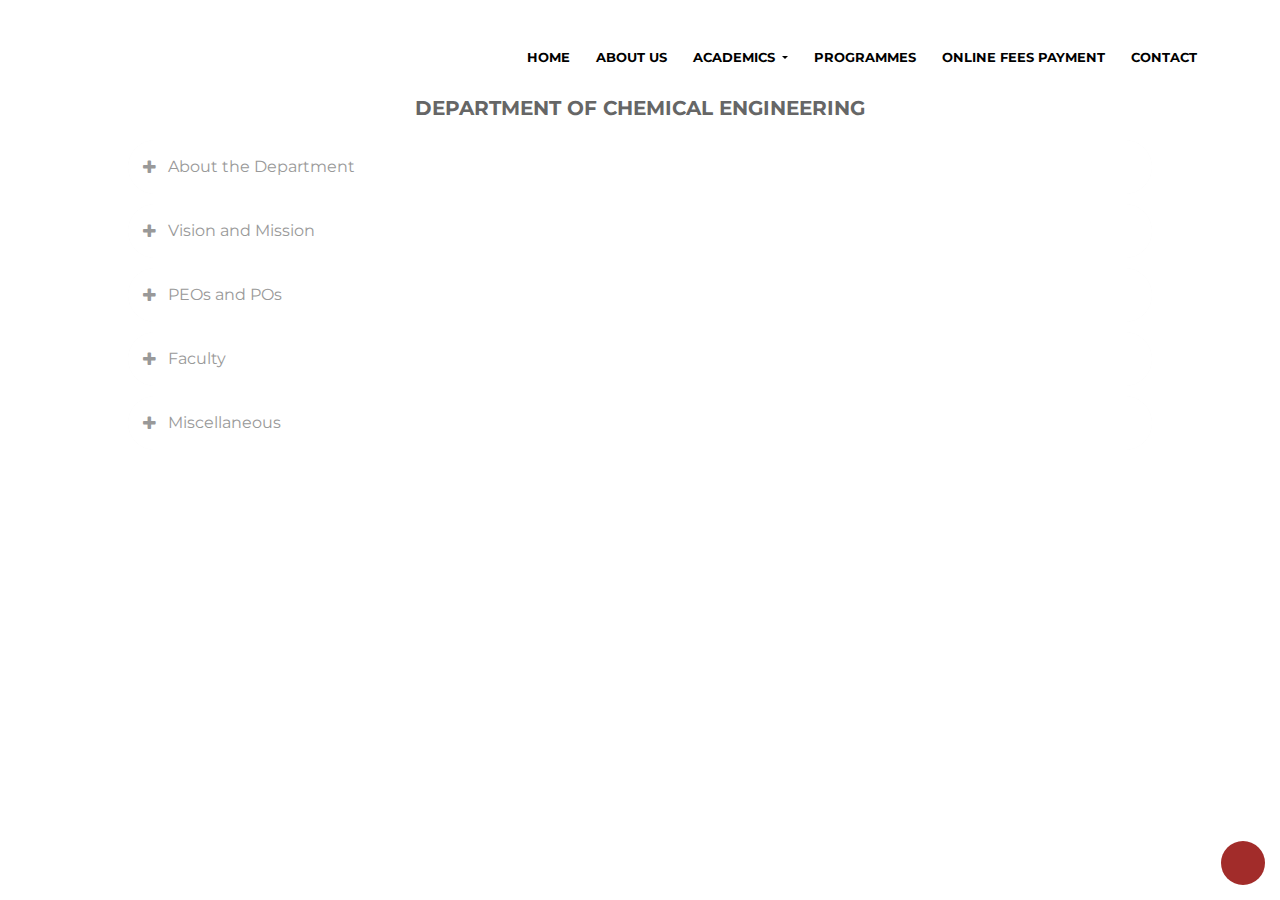
==== chemical-engineering.html @ a0bb309b "update chemical" ====
<!DOCTYPE html>
<html lang="en">

<head>
    <meta charset="utf-8">
    <title>Shri Dharmasthala Manjunatheshwara College of Engineering and Technology</title>
    <meta content="width=device-width, initial-scale=1.0" name="viewport">
    <meta content="" name="keywords">
    <meta content="" name="description">

    <!-- Favicons -->
    <link href="img/favicon.png" rel="icon">
    <link href="img/apple-touch-icon.png" rel="apple-touch-icon">

    <!-- Google Fonts -->
    <link href="https://fonts.googleapis.com/css?family=Open+Sans:300,300i,400,400i,700,700i|Montserrat:300,400,500,700" rel="stylesheet">

    <!-- Bootstrap CSS File -->
    <link href="lib/bootstrap/css/bootstrap.min.css" rel="stylesheet">

    <!-- Libraries CSS Files -->
    <link href="lib/font-awesome/css/font-awesome.min.css" rel="stylesheet">
    <link href="lib/animate/animate.min.css" rel="stylesheet">
    <link href="lib/ionicons/css/ionicons.min.css" rel="stylesheet">
    <link href="lib/owlcarousel/assets/owl.carousel.min.css" rel="stylesheet">
    <link href="lib/lightbox/css/lightbox.min.css" rel="stylesheet">

    <!-- Main Stylesheet File -->
    <link href="css/style.css" rel="stylesheet">
    <link href="css/style.css" rel="stylesheet">
    <link href="accordion-style.css" rel="stylesheet">
    <link href="css/style.css" rel="stylesheet">
</head>

<body>

    <!--==========================
    Header
  ============================-->
    <header id="header" class="header-scrolled">
        <div class="container-fluid">

            <div id="logo-container" class="pull-left">
                <a href="#intro"><img id="logo" src="img/logo.png" alt="" title="" /></a>
            </div>
            <br>
            <nav id="nav-menu-container">
                <ul class="nav-menu">
                    <li class=""><a href="index.html">Home</a></li>
                    <li><a href="index.html#about">About Us</a></li>
                    <li>
                        <a href="#" class="nav-link dropdown-toggle" data-bs-toggle="dropdown">
              Academics
            </a>
                        <ul class="dropdown-menu">
                            <li> <a class="dropdown-item" href="#"> UG and PG </a>
                                <ul class="submenu dropdown-menu">
                                    <li><a class="dropdown-item" href="chemical-engineering.html">Chemical Engineering</a></li>
                                    <li><a class="dropdown-item" href="civil-engineering.html">Civil Engineering</a></li>
                                    <li><a class="dropdown-item" href="computer-engineering.html">Computer Science Engineering</a></li>
                                    <li><a class="dropdown-item" href="electrical-engineering.html">Electrical and Electronics Engineering</a></li>
                                    <li><a class="dropdown-item" href="electronics-engineering.html">Electronics and Communications Engineering</a></li>

                                    <li><a class="dropdown-item" href="information-engineering.html">Information Science Engineering</a></li>

                                    <li><a class="dropdown-item" href="mechanical-engineering.html">Mechanical Engineering</a></li>

                                </ul>
                            </li>
                            <li><a class="menu-active" href="mba.html"> MBA </a>
                            </li>
                        </ul>
                    </li>
                    <li><a href="index.html#services">Programmes</a></li>
                    <li><a href="https://payments.billdesk.com/bdcollect/pay?p1=346&p2=6" target="_blank">Online Fees Payment</a>
                    </li>
                    <li><a href="index.html##contact">Contact</a></li>

                </ul>
            </nav>
            <!-- #nav-menu-container -->
        </div>
    </header>
    <!-- #header -->
    <section id="image">
        <br>
        <img src="img/chemical-header.jpg" class="img-fluid mx-auto d-block" id="header-image" alt="Responsive image">
    </section>
    <section id="content">
        <br><br>
        <center>
            <h2 class="department-header">Department of Chemical Engineering</h2>
        </center>
        <div class="custom-accordion" id="accordion_1">
            <div class="accordion-item">
                <h2 class="mb-0">
                    <button class="btn btn-link collapsed" type="button" data-toggle="collapse" data-target="#aboutTheDepartment" aria-expanded="false" aria-controls="aboutTheDepartment">About the Department</button>
                </h2>
                <div id="aboutTheDepartment" class="collapse" aria-labelledby="headingOne" data-parent="#accordion_1" style="">
                    <div class="accordion-body">


                        ma ki chut Engineering Department at the SDMCET, Dharwad was established in the year 1995. The department is recognized by AICTE and affiliated to Visvesvaraya Technological University, Belagavi. The program gained an Autonomous Status since 2007 and accredited
                        thrice (Recent: 2018-2021 under Tier-I category). The sanctioned intake of the department is 30 for the Undergraduate program i.e. B.E. in Chemical Engineering. The department takes pride in it’s past achievements and has the dream
                        supported by action plans to make it as one of the best Chemical Engineering Department to develop the proficient engineers to meet the industrial and societal needs with human values.
                        <br><br> Department have 7 qualified, experienced and dedicated faculty members including 4 Ph.D holders guiding to cater to the needs of industry and community at large. Dr. Krishna Kulkarni, proprietor of Nichrome Industries
                        Pvt. Ltd is the Visiting faculty of the department. The curriculum is updated every year by inviting the suggestions from the industry experts, distinguished alumni and academicians from the premier institutes. The department is
                        recognized by VTU as a research center and offers doctoral program in the area of unit operations of chemical engg., environmental biotechnology, advance waste water treatment, Biofuels, Nanotechnology, air quality modeling etc.
                        Department has got three funded projects each of 20 Lakh from VGST, Bangalore.
                        <br> <br>The department so far has produced 21 batches of graduates who are well placed in the industries and academic institutions across the country and overseas as well. In recent years more than 70% of eligible students are
                        well placed in companies like MCF Mangalore, Biocon Bangalore, Indian Navy, Navya Biologicals Hubli, Nandu Chemical Hubli, Shilpa Medicare, Zuari Agro Chemicals Goa, Shree cements and JK cements Bagalkot, Akay Industry Hubli, West
                        Coast Paper Mills Dandeli, Tech Mahindra Bangalore, TCS Bangalore and many more. Our alumni are well placed in Shell Technology Abu Dhabi, New Horizon Tutoring South Dakota, US., University of Nottingham Malaysia, Notore Chemicals-Nigeria,
                        Biocon Bangalore, DRDO, Dr. Reddy’s Laboratories Ltd. Hyderabad, Reliance Industries Ltd., Jamnagar, Gujarat, Honeywell Automation India Ltd. Pune, Hikal Ltd. Bangalore, Occiderlal Petroleum Jacobs, Mumbai.
                        <br><br> The department through the cell for Industry-Institute Interface (III) at the college level organizes industrial visits, training in soft skills, guest lectures, alumni talks, seminars, workshops and symposiums etc., so
                        as to bridge the gap between industry and academia. The department has MoU with Nichrome Industries Pvt. Ltd., Dharwad to facilitate the students with training, and project works. This has indeed made the department attain the
                        status of being in the limelight and recognition.

                    </div>
                </div>
            </div>
            <div class="accordion-item">
                <h2 class="mb-0">
                    <button class="btn btn-link collapsed" type="button" data-toggle="collapse" data-target="#vision-mission" aria-expanded="false" aria-controls="vision-mission">Vision and Mission</button>
                </h2>
                <div id="vision-mission" class="collapse" aria-labelledby="headingTwo" data-parent="#accordion_1">
                    <div class="accordion-body">
                        <h5 class="department-header">Vision </h5>
                        To develop proficient Chemical Engineers to meet industrial and societal needs
                        <br><br>
                        <h5 class="department-header">Mission</h5>
                        The stated vision can be achieved through:
                        <ul>
                            <li>
                                To design the curricula in tune with industry
                            </li>
                            <li>
                                To inculcate research culture with ethics to disseminate knowledge
                            </li>
                            <li>
                                To collaborate with Industry and Academia for sustainable growth
                            </li>
                        </ul>
                    </div>
                </div>
            </div>
            <div class="accordion-item">
                <h2 class="mb-0">
                    <button class="btn btn-link collapsed" type="button" data-toggle="collapse" data-target="#peo-po" aria-expanded="false" aria-controls="peo-po">PEOs and POs</button>
                </h2>
                <div id="peo-po" class="collapse" aria-labelledby="headingThree" data-parent="#accordion_1">
                    <div class="accordion-body">

                        <h5 class="department-header">Programme Educational Objectives (PEO’s)</h5>
                        <ol>
                            <li>
                                Apply principles of chemical engineering and allied disciplines to practice in process industries.
                            </li>
                            <li>
                                Solve real- life problems in industries and to fulfill ethical, environmental and social responsibilities.
                            </li>
                            <li>
                                Pursue higher studies and research in Chemical Engineering or allied fields of Engineering and Management.
                            </li>
                            <li>
                                Work in multidisciplinary teams with analytical, communication skills and leadership qualities for sustainable growth.
                            </li>

                        </ol>

                        <h5 class="department-header">Programme Outcomes (POs)</h5>
                        <ol>
                            <li>

                                Engineering knowledge: Apply the knowledge of mathematics, science, engineering fundamentals, and an engineering specialization to the solution of complex engineering problems.

                            </li>
                            <li>
                                Problem analysis: Identify, formulate, review research literature, and analyze complex engineering problems reaching substantiated conclusions using first principles of mathematics, natural sciences, and engineering sciences.
                            </li>
                            <li>

                                Design/development of solutions: Design solutions for complex engineering problems and design system components or processes that meet the specified needs with appropriate consideration for the public health and safety, and the cultural, societal, and
                                environmental considerations.
                            </li>
                            <li>
                                Conduct investigations of complex problems: Use research-based knowledge and research methods including design of experiments, analysis and interpretation of data, and synthesis of the information to provide valid conclusions.
                            </li>
                            <li>
                                Modern tool usage: Create, select, and apply appropriate techniques, resources, and modern engineering and IT tools including prediction and modeling to complex engineering activities with an understanding of the limitations.
                            </li>
                            <li>
                                The engineer and society: Apply reasoning informed by the contextual knowledge to assess societal, health, safety, legal and cultural issues and the consequent responsibilities relevant to the professional engineering practice.
                            </li>
                            <li>
                                Environment and sustainability: Understand the impact of the professional engineering solutions in societal and environmental contexts, and demonstrate the knowledge of, and need for sustainable development.
                            </li>
                            <li>
                                Ethics: Apply ethical principles and commit to professional ethics and responsibilities and norms of the engineering practice.
                            </li>
                            <li>
                                Individual and team work: Function effectively as an individual, and as a member or leader in diverse teams, and in multidisciplinary settings.
                            </li>
                            <li>
                                Communication: Communicate effectively on complex engineering activities with the engineering community and with society at large, such as, being able to comprehend and write effective reports and design documentation, make effective presentations, and
                                give and receive clear instructions.
                            </li>
                            <li>
                                Project management and finance: Demonstrate knowledge and understanding of the engineering and management principles and apply these to one’s own work, as a member and leader in a team, to manage projects and in multidisciplinary environments.
                            </li>
                            <li>
                                Life-long learning: Recognize the need for, and have the preparation and ability to engage in independent and life-long learning in the broadest context of technological change.
                            </li>
                        </ol>

                        <h5 class="department-header">Programme Specific Outcomes (PSO’s)</h5>
                        <ol>
                            <li>
                                Plant operations and Control: Conceptualize the knowledge and information gained in mass and energy balance, thermodynamics, transport phenomena, kinetics, unit operations, process control, equipment design that can be used in design, control and optimizing
                                the Chemical processes.
                            </li>
                            <li>
                                Quality, Feasibility and impact studies: Develop an integrated process and modify it attributing to economy, environmental friendly, ethics coupled with safety by applying principles of chemical engineering.
                            </li>
                            <li>
                                Development of engineering solutions through experiments: Apply knowledge of chemical engineering in solving both industry and academic problems using experimental methods including design of experiments and simulation to analyze, interpret and present
                                the data.
                            </li>

                        </ol>

                    </div>
                </div>
            </div>
            <div class="accordion-item">
                <h2 class="mb-0">
                    <button class="btn btn-link collapsed" type="button" data-toggle="collapse" data-target="#faculty" aria-expanded="false" aria-controls="faculty">Faculty</button>
                </h2>
                <div id="faculty" class="collapse" aria-labelledby="headingTwo" data-parent="#accordion_1">
                    <div class="accordion-body">
                        <div class="row">


                            <div class="col-12">


                                <div class="carousel-inner">
                                    <div class="carousel-item active">
                                        <div class="row">

                                            <div class="col-md-4 mb-3">
                                                <div class="card">
                                                    <img class="img-fluid rounded-circle" style="height: 200px; width: 200px; align-self: center;" alt="100%x280" src="img/chemical/1.jpg">
                                                    <div class="card-body">
                                                        <h4 class="card-title center">Dr. Lokeshwari N</h4>
                                                        <p class="card-text center">Assistant Professor and Head</p>

                                                    </div>

                                                </div>
                                            </div>
                                            <div class="col-md-4 mb-3">
                                                <div class="card">
                                                    <img class="img-fluid rounded-circle" alt="100%x280" style="height: 200px; width: 200px; align-self: center;" src="img/chemical/2.jpg">
                                                    <div class="card-body">
                                                        <h4 class="card-title">Dr. Shivanand Y A</h4>
                                                        <p class="card-text">Associate Professor</p>

                                                    </div>
                                                </div>
                                            </div>
                                            <div class="col-md-4 mb-3">
                                                <div class="card">
                                                    <img class="img-fluid rounded-circle" alt="100%x280" style="height: 200px; width: 200px; align-self: center;" src="img/chemical/3.jpg">
                                                    <div class="card-body">
                                                        <h4 class="card-title">H S Ashoka</h4>
                                                        <p class="card-text">Assistant Professor</p>

                                                    </div>
                                                </div>
                                            </div>
                                            <div class="col-md-4 mb-3">
                                                <div class="card">
                                                    <img class="img-fluid rounded-circle" alt="100%x280" style="height: 200px; width: 200px; align-self: center;" src="img/chemical/4.jpg">
                                                    <div class="card-body">
                                                        <h4 class="card-title">S S Inamdar</h4>
                                                        <p class="card-text">Assistant Professor</p>

                                                    </div>
                                                </div>
                                            </div>
                                            <div class="col-md-4 mb-3">
                                                <div class="card">
                                                    <img class="img-fluid rounded-circle" alt="100%x280" style="height: 200px; width: 200px; align-self: center;" src="img/chemical/5.jpg">
                                                    <div class="card-body">
                                                        <h4 class="card-title">Dr. Keshava Joshi</h4>
                                                        <p class="card-text">Assistant Professor</p>

                                                    </div>
                                                </div>
                                            </div>
                                            <div class="col-md-4 mb-3">
                                                <div class="card">
                                                    <img class="img-fluid rounded-circle" alt="100%x280" style="height: 200px; width: 200px; align-self: center;" src="img/chemical/6.jpg">
                                                    <div class="card-body">
                                                        <h4 class="card-title">Dr. Rashmi S H</h4>
                                                        <p class="card-text">Assistant Professor</p>

                                                    </div>
                                                </div>
                                            </div>
                                            <div class="col-md-4 mb-3">
                                                <div class="card">
                                                    <img class="img-fluid rounded-circle" alt="100%x280" style="height: 200px; width: 200px; align-self: center;" src="img/chemical/7.jpg">
                                                    <div class="card-body">
                                                        <h4 class="card-title">Kirankumar Rathod</h4>
                                                        <p class="card-text">Assistant Professor</p>

                                                    </div>
                                                </div>
                                            </div>
                                        </div>
                                    </div>
                                </div>
                            </div>
                        </div>
                    </div>
                </div>
            </div>
            <div class="accordion-item">
                <h2 class="mb-0">
                    <button class="btn btn-link collapsed" type="button" data-toggle="collapse" data-target="#miscellaneous" aria-expanded="false" aria-controls="miscellaneous">Miscellaneous</button>
                </h2>
                <div id="miscellaneous" class="collapse" aria-labelledby="headingTwo" data-parent="#accordion_1">
                    Miscellaneous data like announcements etc.
                </div>
            </div>
        </div>
        </div>

    </section>
    <a href="#" class="back-to-top"><i class="fa fa-chevron-up"></i></a>

    <!-- JavaScript Libraries -->
    <script src="lib/jquery/jquery.min.js"></script>
    <script src="lib/jquery/jquery-migrate.min.js"></script>
    <script src="lib/bootstrap/js/bootstrap.bundle.min.js"></script>
    <script src="lib/easing/easing.min.js"></script>
    <script src="lib/superfish/hoverIntent.js"></script>
    <script src="lib/superfish/superfish.min.js"></script>
    <script src="lib/wow/wow.min.js"></script>
    <script src="lib/waypoints/waypoints.min.js"></script>
    <script src="lib/counterup/counterup.min.js"></script>
    <script src="lib/owlcarousel/owl.carousel.min.js"></script>
    <script src="lib/isotope/isotope.pkgd.min.js"></script>
    <script src="lib/lightbox/js/lightbox.min.js"></script>
    <script src="lib/touchSwipe/jquery.touchSwipe.min.js"></script>
    <!-- Contact Form JavaScript File -->
    <script src="contactform/contactform.js"></script>

    <!-- Main Javascript File -->
    <script src="js/main.js"></script>
</body>

</html>
---- css/style.css ----
/*--------------------------------------------------------------
# General
--------------------------------------------------------------*/

body {
    background: #fff;
    color: #666666;
    font-family: "Open Sans", sans-serif;
}

a {
    color: #a22c2a;
    transition: 0.5s;
}

.about-department{
    text-align: center;
}
a:hover,
a:active,
a:focus {
    color: #18d36e;
    outline: none;
    text-decoration: none;
}

p {
    padding: 0;
    margin: 0 0 30px 0;
}

h1,
h2,
h3,
h4,
h5,
h6 {
    font-family: "Montserrat", sans-serif;
    font-weight: 400;
    margin: 0 0 20px 0;
    padding: 0;
}


/* Back to top button */

.back-to-top {
    position: fixed;
    display: none;
    background: #a22c2a;
    color: #fff;
    display: inline-block;
    width: 44px;
    height: 44px;
    text-align: center;
    line-height: 1;
    font-size: 16px;
    border-radius: 50%;
    right: 15px;
    bottom: 15px;
    transition: background 0.5s;
    z-index: 11;
}

.back-to-top i {
    padding-top: 12px;
    color: #fff;
}

@media (max-width: 768px) {
    .back-to-top {
        bottom: 15px;
    }
}

@media (max-width: 600px) {
    #logo-container {
        max-width: 200px !important;
    }
    #header {
        height: 70px !important;
    }
}


/*--------------------------------------------------------------
# Header
--------------------------------------------------------------*/

#header {
    padding: 30px 0;
    height: 92px;
    position: fixed;
    left: 0;
    top: 0;
    right: 0;
    transition: all 0.5s;
    z-index: 997;
}

#header.header-scrolled {
    background: white;
    padding: 20px 0;
    height: 100px;
    transition: all 0.5s;
}

#header #logo {
    float: left;
}

@media (min-width: 1024px) {
    #header #logo {
        padding-left: 60px;
    }
}

#header #logo h1 {
    font-size: 34px;
    margin: 0;
    padding: 0;
    line-height: 1;
    font-family: "Montserrat", sans-serif;
    font-weight: 700;
    letter-spacing: 3px;
}

#header #logo h1 a,
#header #logo h1 a:hover {
    color: #fff;
    padding-left: 10px;
    border-left: 4px solid #a22c2a;
}

#header #logo img {
    padding: 0;
    margin: 0;
}

@media (max-width: 768px) {
    #header #logo h1 {
        font-size: 28px;
    }
    #header #logo img {
        max-height: 40px;
        max-width: 40em;
    }
}


/*--------------------------------------------------------------
# Intro Section
--------------------------------------------------------------*/

#intro {
    display: table;
    width: 100%;
    height: 100vh;
    background: #000;
}

#intro .carousel-item {
    width: 100%;
    height: 100vh;
    background-size: cover;
    background-position: center;
    background-repeat: no-repeat;
}

.leadership-image {
    max-height: 235px !important;
}

#logo-container {
    max-width: 555px;
    height: auto;
}

#logo {
    height: auto;
    max-width: 100%;
}

#intro .carousel-item::before {
    content: '';
    background-color: rgba(0, 0, 0, 0.7);
    position: absolute;
    height: 100%;
    width: 100%;
    top: 0;
    right: 0;
    left: 0;
    bottom: 0;
}

#intro .carousel-container {
    display: flex;
    justify-content: center;
    align-items: center;
    position: absolute;
    bottom: 0;
    top: 0;
    left: 0;
    right: 0;
}

#intro .carousel-content {
    text-align: center;
}

#intro h2 {
    color: #fff;
    margin-bottom: 30px;
    font-size: 48px;
    font-weight: 700;
}

@media (max-width: 768px) {
    #intro h2 {
        font-size: 28px;
    }
}

#intro p {
    width: 80%;
    margin: 0 auto 30px auto;
    color: #fff;
}

@media (min-width: 1024px) {
    #intro p {
        width: 60%;
    }
}

#intro .carousel-fade .carousel-inner .carousel-item {
    -webkit-transition-property: opacity;
    transition-property: opacity;
}

#intro .carousel-fade .carousel-inner .carousel-item,
#intro .carousel-fade .carousel-inner .active.carousel-item-left,
#intro .carousel-fade .carousel-inner .active.carousel-item-right {
    opacity: 0;
}

#intro .carousel-fade .carousel-inner .active,
#intro .carousel-fade .carousel-inner .carousel-item-next.carousel-item-left,
#intro .carousel-fade .carousel-inner .carousel-item-prev.carousel-item-right {
    opacity: 1;
    transition: 0.5s;
}

#intro .carousel-fade .carousel-inner .carousel-item-next,
#intro .carousel-fade .carousel-inner .carousel-item-prev,
#intro .carousel-fade .carousel-inner .active.carousel-item-left,
#intro .carousel-fade .carousel-inner .active.carousel-item-right {
    left: 0;
    -webkit-transform: translate3d(0, 0, 0);
    transform: translate3d(0, 0, 0);
}

#intro .carousel-control-prev,
#intro .carousel-control-next {
    width: 10%;
}

@media (min-width: 1024px) {
    #intro .carousel-control-prev,
    #intro .carousel-control-next {
        width: 5%;
    }
}

#intro .carousel-control-next-icon,
#intro .carousel-control-prev-icon {
    background: none;
    font-size: 32px;
    line-height: 1;
}

#intro .carousel-indicators li {
    cursor: pointer;
}

#intro .btn-get-started {
    font-family: "Montserrat", sans-serif;
    font-weight: 500;
    font-size: 16px;
    letter-spacing: 1px;
    display: inline-block;
    padding: 8px 32px;
    border-radius: 50px;
    transition: 0.5s;
    margin: 10px;
    color: #fff;
    background: #a22c2a;
}

#intro .btn-get-started:hover {
    background: #fff;
    color: #a22c2a;
}


/*--------------------------------------------------------------
# Navigation Menu
--------------------------------------------------------------*/


/* Nav Menu Essentials */

.nav-menu,
.nav-menu * {
    margin: 0;
    padding: 0;
    list-style: none;
}

.nav-menu ul {
    position: absolute;
    display: none;
    top: 100%;
    left: 0;
    z-index: 99;
}

.nav-menu li {
    position: relative;
    white-space: nowrap;
}

.nav-menu>li {
    float: left;
}

.nav-menu li:hover>ul,
.nav-menu li.sfHover>ul {
    display: block;
}

.nav-menu ul ul {
    top: 0;
    left: 100%;
}

.nav-menu ul li {
    min-width: 180px;
}


/* Nav Menu Arrows */

.sf-arrows {
    padding-right: 30px;
}

.sf-arrows {
    content: "\f107";
    position: absolute;
    right: 15px;
    font-family: FontAwesome;
    font-style: normal;
    font-weight: normal;
}

.sf-arrows ul {
    content: "\f105";
}


/* Nav Meu Container */

#nav-menu-container {
    float: right;
    margin: 0;
}

@media (min-width: 1024px) {
    #nav-menu-container {
        padding-right: 60px;
    }
}

@media (max-width: 768px) {
    #nav-menu-container {
        display: none;
    }
}


/* Nav Meu Styling */

.nav-menu a {
    padding: 0 8px 10px 8px;
    text-decoration: none;
    display: inline-block;
    color: #000000;
    font-family: "Montserrat", sans-serif;
    font-weight: 700;
    font-size: 13px;
    text-transform: uppercase;
    outline: none;
}

.nav-menu li:hover>a,
.nav-menu>.menu-active>a {
    color: #a22c2a;
}

.nav-menu>li {
    margin-left: 10px;
}

.nav-menu ul {
    margin: 4px 0 0 0;
    padding: 10px;
    box-shadow: 0px 0px 30px rgba(127, 137, 161, 0.25);
    background: #fff;
}

.nav-menu ul li {
    transition: 0.3s;
}

.nav-menu ul li a {
    padding: 10px;
    color: #333;
    transition: 0.3s;
    display: block;
    font-size: 13px;
    text-transform: none;
}

.nav-menu ul li:hover>a {
    color: #a22c2a;
}

.nav-menu ul ul {
    margin: 0;
}


/* Mobile Nav Toggle */

#mobile-nav-toggle {
    position: fixed;
    right: 0;
    top: 0;
    z-index: 999;
    margin: 20px 20px 0 0;
    border: 0;
    background: none;
    font-size: 24px;
    display: none;
    transition: all 0.4s;
    outline: none;
    cursor: pointer;
}

#mobile-nav-toggle i {
    color: #000000;
}

@media (max-width: 768px) {
    #mobile-nav-toggle {
        display: inline;
    }
}


/* Mobile Nav Styling */

#mobile-nav {
    position: fixed;
    top: 0;
    padding-top: 18px;
    bottom: 0;
    z-index: 998;
    background: rgba(0, 0, 0, 0.8);
    left: -260px;
    width: 260px;
    overflow-y: auto;
    transition: 0.4s;
}

#mobile-nav ul {
    padding: 0;
    margin: 0;
    list-style: none;
}

#mobile-nav ul li {
    position: relative;
}

#mobile-nav ul li a {
    color: #fff;
    font-size: 13px;
    text-transform: uppercase;
    overflow: hidden;
    padding: 10px 22px 10px 15px;
    position: relative;
    text-decoration: none;
    width: 100%;
    display: block;
    outline: none;
    font-weight: 700;
    font-family: "Montserrat", sans-serif;
}

#mobile-nav ul li a:hover {
    color: #fff;
}

#mobile-nav ul li li {
    padding-left: 30px;
}

#mobile-nav ul .menu-has-children i {
    position: absolute;
    right: 0;
    z-index: 99;
    padding: 15px;
    cursor: pointer;
    color: #fff;
}

#mobile-nav ul .menu-has-children i.fa-chevron-up {
    color: #a22c2a;
}

#mobile-nav ul .menu-has-children li a {
    text-transform: none;
}

#mobile-nav ul .menu-item-active {
    color: #a22c2a;
}

#mobile-body-overly {
    width: 100%;
    height: 100%;
    z-index: 997;
    top: 0;
    left: 0;
    position: fixed;
    background: rgba(0, 0, 0, 0.7);
    display: none;
}


/* Mobile Nav body classes */

body.mobile-nav-active {
    overflow: hidden;
}

body.mobile-nav-active #mobile-nav {
    left: 0;
}

body.mobile-nav-active #mobile-nav-toggle {
    color: #fff;
}


/*--------------------------------------------------------------
# Sections
--------------------------------------------------------------*/


/* Sections Header
--------------------------------*/

.section-header h3 {
    font-size: 32px;
    color: #111;
    text-transform: uppercase;
    text-align: center;
    font-weight: 700;
    position: relative;
    padding-bottom: 15px;
}

.section-header h3::before {
    content: '';
    position: absolute;
    display: block;
    width: 120px;
    height: 1px;
    background: #ddd;
    bottom: 1px;
    left: calc(50% - 60px);
}

.section-header h3::after {
    content: '';
    position: absolute;
    display: block;
    width: 40px;
    height: 3px;
    background: #a22c2a;
    bottom: 0;
    left: calc(50% - 20px);
}

.section-header p {
    text-align: center;
    padding-bottom: 30px;
    color: #333;
}


/* Section with background
--------------------------------*/

.section-bg {
    background: #f7f7f7;
}


/* Featured Services Section
--------------------------------*/

#featured-services {
    background: #000;
}

#featured-services .box {
    padding: 30px 20px;
}

#featured-services .box-bg {
    background-image: linear-gradient(0deg, #000000 0%, #242323 50%, #000000 100%);
}

#featured-services i {
    color: #a22c2a;
    font-size: 48px;
    display: inline-block;
    line-height: 1;
}

#featured-services h4 {
    font-weight: 400;
    margin: 15px 0;
    font-size: 18px;
}

#featured-services h4 a {
    color: #fff;
}

#featured-services h4 a:hover {
    color: #a22c2a;
}

#featured-services p {
    font-size: 14px;
    line-height: 24px;
    color: #fff;
    margin-bottom: 0;
}


/* About Us Section
--------------------------------*/

#about {
    background: url("../img/about-bg.jpg") center top no-repeat fixed;
    background-size: cover;
    padding: 60px 0 40px 0;
    position: relative;
}

#about::before {
    content: '';
    position: absolute;
    left: 0;
    right: 0;
    top: 0;
    bottom: 0;
    background: rgba(255, 255, 255, 0.92);
    z-index: 9;
}

#about .container {
    position: relative;
    z-index: 10;
}

#about .about-col {
    background: #fff;
    border-radius: 0 0 4px 4px;
    box-shadow: 0px 2px 12px rgba(0, 0, 0, 0.08);
    margin-bottom: 20px;
}

#about .about-col .img {
    position: relative;
}

#about .about-col .img img {
    border-radius: 4px 4px 0 0;
}

#about .about-col .icon {
    width: 64px;
    height: 64px;
    padding-top: 8px;
    text-align: center;
    position: absolute;
    background-color: #a22c2a;
    border-radius: 50%;
    text-align: center;
    border: 4px solid #fff;
    left: calc( 50% - 32px);
    bottom: -30px;
    transition: 0.3s;
}

#about .about-col i {
    font-size: 36px;
    line-height: 1;
    color: #fff;
    transition: 0.3s;
}

#about .about-col:hover .icon {
    background-color: #fff;
}

#about .about-col:hover i {
    color: #a22c2a;
}

#about .about-col h2 {
    color: #000;
    text-align: center;
    font-weight: 700;
    font-size: 20px;
    padding: 0;
    margin: 40px 0 12px 0;
}

#about .about-col h2 a {
    color: #000;
}

#about .about-col h2 a:hover {
    color: #a22c2a;
}

#about .about-col p {
    font-size: 14px;
    line-height: 24px;
    color: #333;
    margin-bottom: 0;
    padding: 0 20px 20px 20px;
}


/* Services Section
--------------------------------*/

#services {
    background: #fff;
    background-size: cover;
    padding: 60px 0 40px 0;
}

#services .box {
    margin-bottom: 30px;
}

#services .icon {
    float: left;
}

#services .icon i {
    color: #a22c2a;
    font-size: 36px;
    line-height: 1;
    transition: 0.5s;
}

#services .title {
    margin-left: 60px;
    font-weight: 700;
    margin-bottom: 15px;
    font-size: 18px;
}

#services .title a {
    color: #111;
}

#services .box:hover .title a {
    color: #a22c2a;
}

#services .description {
    font-size: 14px;
    margin-left: 60px;
    line-height: 24px;
    margin-bottom: 0;
}


/* Call To Action Section
--------------------------------*/

#call-to-action {
    background: linear-gradient(rgba(0, 142, 99, 0.1), rgba(0, 0, 0, 0.1)), url(../img/call-to-action-bg.jpg) fixed center center;
    background-size: cover;
    padding: 60px 0;
}

#call-to-action h3 {
    color: #fff;
    font-size: 28px;
    font-weight: 700;
}

#call-to-action p {
    color: #fff;
}

#call-to-action .cta-btn {
    font-family: "Montserrat", sans-serif;
    text-transform: uppercase;
    font-weight: 500;
    font-size: 16px;
    letter-spacing: 1px;
    display: inline-block;
    padding: 8px 28px;
    border-radius: 25px;
    transition: 0.5s;
    margin-top: 10px;
    border: 2px solid #fff;
    color: #fff;
}

#call-to-action .cta-btn:hover {
    background: #a22c2a;
    border: 2px solid #a22c2a;
}


/* Call To Action Section
--------------------------------*/

#skills {
    padding: 60px 0;
}

#skills .progress {
    height: 35px;
    margin-bottom: 10px;
}

#skills .progress .skill {
    font-family: "Open Sans", sans-serif;
    line-height: 35px;
    padding: 0;
    margin: 0 0 0 20px;
    text-transform: uppercase;
}

#skills .progress .skill .val {
    float: right;
    font-style: normal;
    margin: 0 20px 0 0;
}

#skills .progress-bar {
    width: 1px;
    text-align: left;
    transition: .9s;
}


/* Facts Section
--------------------------------*/

#facts {
    background: url("../img/facts-bg.jpg") center top no-repeat fixed;
    background-size: cover;
    padding: 60px 0 0 0;
    position: relative;
}

#facts::before {
    content: '';
    position: absolute;
    left: 0;
    right: 0;
    top: 0;
    bottom: 0;
    background: rgba(255, 255, 255, 0.88);
    z-index: 9;
}

#facts .container {
    position: relative;
    z-index: 10;
}

#facts .counters span {
    font-family: "Montserrat", sans-serif;
    font-weight: bold;
    font-size: 48px;
    display: block;
    color: #a22c2a;
}

#facts .counters p {
    padding: 0;
    margin: 0 0 20px 0;
    font-family: "Montserrat", sans-serif;
    font-size: 14px;
    color: #111;
}

#facts .facts-img {
    text-align: center;
    padding-top: 30px;
}


/* Portfolio Section
--------------------------------*/

#portfolio {
    padding: 60px 0;
}

#portfolio #portfolio-flters {
    padding: 0;
    margin: 5px 0 35px 0;
    list-style: none;
    text-align: center;
}

#portfolio #portfolio-flters li {
    cursor: pointer;
    margin: 15px 15px 15px 0;
    display: inline-block;
    padding: 10px 20px;
    font-size: 12px;
    line-height: 20px;
    color: #666666;
    border-radius: 4px;
    text-transform: uppercase;
    background: #fff;
    margin-bottom: 5px;
    transition: all 0.3s ease-in-out;
}

#portfolio #portfolio-flters li:hover,
#portfolio #portfolio-flters li.filter-active {
    background: #a22c2a;
    color: #fff;
}

#portfolio #portfolio-flters li:last-child {
    margin-right: 0;
}

#portfolio .portfolio-wrap {
    box-shadow: 0px 2px 12px rgba(0, 0, 0, 0.08);
    transition: 0.3s;
}

#portfolio .portfolio-wrap:hover {
    box-shadow: 0px 4px 14px rgba(0, 0, 0, 0.16);
}

#portfolio .portfolio-item {
    position: relative;
    height: 360px;
    overflow: hidden;
}

#portfolio .portfolio-item figure {
    background: #000;
    overflow: hidden;
    height: 240px;
    position: relative;
    border-radius: 4px 4px 0 0;
    margin: 0;
}

#portfolio .portfolio-item figure:hover img {
    opacity: 0.4;
    transition: 0.3s;
}

#portfolio .portfolio-item figure .link-preview,
#portfolio .portfolio-item figure .link-details {
    position: absolute;
    display: inline-block;
    visibility: hidden;
    line-height: 1;
    text-align: center;
    width: 36px;
    height: 36px;
    background: #fff;
    border-radius: 50%;
    transition: 0.2s;
}

#portfolio .portfolio-item figure .link-preview i,
#portfolio .portfolio-item figure .link-details i {
    padding-top: 6px;
    font-size: 22px;
    color: #333;
}

#portfolio .portfolio-item figure .link-preview:hover,
#portfolio .portfolio-item figure .link-details:hover {
    background: #a22c2a;
}

#portfolio .portfolio-item figure .link-preview:hover i,
#portfolio .portfolio-item figure .link-details:hover i {
    color: #fff;
}

#portfolio .portfolio-item figure .link-preview {
    left: calc(50% - 38px);
    top: calc(50% - 18px);
}

#portfolio .portfolio-item figure .link-details {
    right: calc(50% - 38px);
    top: calc(50% - 18px);
}

#portfolio .portfolio-item figure:hover .link-preview {
    visibility: visible;
    left: calc(50% - 44px);
}

#portfolio .portfolio-item figure:hover .link-details {
    visibility: visible;
    right: calc(50% - 44px);
}

#portfolio .portfolio-item .portfolio-info {
    background: #fff;
    text-align: center;
    padding: 30px;
    height: 90px;
    border-radius: 0 0 3px 3px;
}

#portfolio .portfolio-item .portfolio-info h4 {
    font-size: 18px;
    line-height: 1px;
    font-weight: 700;
    margin-bottom: 18px;
    padding-bottom: 0;
}

#portfolio .portfolio-item .portfolio-info h4 a {
    color: #333;
}

#portfolio .portfolio-item .portfolio-info h4 a:hover {
    color: #a22c2a;
}

#portfolio .portfolio-item .portfolio-info p {
    padding: 0;
    margin: 0;
    color: #b8b8b8;
    font-weight: 500;
    font-size: 14px;
    text-transform: uppercase;
}


/* Clients Section
--------------------------------*/

#clients {
    padding: 60px 0;
}

#clients img {
    max-width: 100%;
    opacity: 0.5;
    transition: 0.3s;
    padding: 15px 0;
}

#clients img:hover {
    opacity: 1;
}

#clients .owl-nav,
#clients .owl-dots {
    margin-top: 5px;
    text-align: center;
}

#clients .owl-dot {
    display: inline-block;
    margin: 0 5px;
    width: 12px;
    height: 12px;
    border-radius: 50%;
    background-color: #ddd;
}

#clients .owl-dot.active {
    background-color: #a22c2a;
}


/* Testimonials Section
--------------------------------*/

#testimonials {
    padding: 60px 0;
}

#testimonials .section-header {
    margin-bottom: 40px;
}

#testimonials .testimonial-item {
    text-align: center;
}

#testimonials .testimonial-item .testimonial-img {
    width: 120px;
    border-radius: 50%;
    border: 4px solid #fff;
    margin: 0 auto;
}

#testimonials .testimonial-item h3 {
    font-size: 20px;
    font-weight: bold;
    margin: 10px 0 5px 0;
    color: #111;
}

#testimonials .testimonial-item h4 {
    font-size: 14px;
    color: #999;
    margin: 0 0 15px 0;
}

#testimonials .testimonial-item .quote-sign-left {
    margin-top: -15px;
    padding-right: 10px;
    display: inline-block;
    width: 37px;
}

#testimonials .testimonial-item .quote-sign-right {
    margin-bottom: -15px;
    padding-left: 10px;
    display: inline-block;
    max-width: 100%;
    width: 37px;
}

#testimonials .testimonial-item p {
    font-style: italic;
    margin: 0 auto 15px auto;
}

@media (min-width: 992px) {
    #testimonials .testimonial-item p {
        width: 80%;
    }
}

#testimonials .owl-nav,
#testimonials .owl-dots {
    margin-top: 5px;
    text-align: center;
}

#testimonials .owl-dot {
    display: inline-block;
    margin: 0 5px;
    width: 12px;
    height: 12px;
    border-radius: 50%;
    background-color: #ddd;
}

#testimonials .owl-dot.active {
    background-color: #a22c2a;
}


/* Team Section
--------------------------------*/

#team {
    background: #fff;
    padding: 60px 0;
}

#team .member {
    text-align: center;
    margin-bottom: 20px;
    background: #000;
    position: relative;
}

#team .member .member-info {
    visibility: hidden;
    display: flex;
    justify-content: center;
    align-items: center;
    position: absolute;
    bottom: 0;
    top: 0;
    left: 0;
    right: 0;
    transition: 0.2s;
}

#team .member .member-info-content {
    margin-top: -50px;
    transition: margin 0.2s;
}

#team .member:hover .member-info {
    background: rgba(0, 0, 0, 0.7);
    visibility: visible;
    transition: 0.4s;
}

#team .member:hover .member-info-content {
    margin-top: 0;
    transition: margin 0.4s;
}

#team .member h4 {
    font-weight: 700;
    margin-bottom: 2px;
    font-size: 18px;
    color: #fff;
}

#team .member span {
    font-style: italic;
    display: block;
    font-size: 13px;
    color: #fff;
}

#team .member .social {
    margin-top: 15px;
}

#team .member .social a {
    transition: none;
    color: #fff;
}

#team .member .social a:hover {
    color: #a22c2a;
}

#team .member .social i {
    font-size: 18px;
    margin: 0 2px;
}


/* Contact Section
--------------------------------*/

#contact {
    padding: 60px 0;
}

#contact .contact-info {
    margin-bottom: 20px;
    text-align: center;
}

#contact .contact-info i {
    font-size: 48px;
    display: inline-block;
    margin-bottom: 10px;
    color: #a22c2a;
}

#contact .contact-info address,
#contact .contact-info p {
    margin-bottom: 0;
    color: #000;
}

#contact .contact-info h3 {
    font-size: 18px;
    margin-bottom: 15px;
    font-weight: bold;
    text-transform: uppercase;
    color: #999;
}

#contact .contact-info a {
    color: #000;
}

#contact .contact-info a:hover {
    color: #a22c2a;
}

#contact .contact-address,
#contact .contact-phone,
#contact .contact-email {
    margin-bottom: 20px;
}

@media (min-width: 768px) {
    #contact .contact-address,
    #contact .contact-phone,
    #contact .contact-email {
        padding: 20px 0;
    }
}

@media (min-width: 768px) {
    #contact .contact-phone {
        border-left: 1px solid #ddd;
        border-right: 1px solid #ddd;
    }
}

#contact .form #sendmessage {
    color: #a22c2a;
    border: 1px solid #a22c2a;
    display: none;
    text-align: center;
    padding: 15px;
    font-weight: 600;
    margin-bottom: 15px;
}

#contact .form #errormessage {
    color: red;
    display: none;
    border: 1px solid red;
    text-align: center;
    padding: 15px;
    font-weight: 600;
    margin-bottom: 15px;
}

#contact .form #sendmessage.show,
#contact .form #errormessage.show,
#contact .form .show {
    display: block;
}

#contact .form .validation {
    color: red;
    display: none;
    margin: 0 0 20px;
    font-weight: 400;
    font-size: 13px;
}

#contact .form input,
#contact .form textarea {
    padding: 10px 14px;
    border-radius: 0;
    box-shadow: none;
    font-size: 15px;
}

#contact .form button[type="submit"] {
    background: #a22c2a;
    border: 0;
    padding: 10px 30px;
    color: #fff;
    transition: 0.4s;
    cursor: pointer;
}

#contact .form button[type="submit"]:hover {
    background: #13a456;
}


/*--------------------------------------------------------------
# Footer
--------------------------------------------------------------*/

#footer {
    background: #000;
    padding: 0 0 30px 0;
    color: #eee;
    font-size: 14px;
}

#footer .footer-top {
    background: #111;
    padding: 60px 0 30px 0;
}

#footer .footer-top .footer-info {
    margin-bottom: 30px;
}

#footer .footer-top .footer-info h3 {
    font-size: 34px;
    margin: 0 0 20px 0;
    padding: 2px 0 2px 10px;
    line-height: 1;
    font-family: "Montserrat", sans-serif;
    font-weight: 700;
    letter-spacing: 3px;
    border-left: 4px solid #a22c2a;
}

#footer .footer-top .footer-info p {
    font-size: 14px;
    line-height: 24px;
    margin-bottom: 0;
    font-family: "Montserrat", sans-serif;
    color: #eee;
}

#footer .footer-top .social-links a {
    font-size: 18px;
    display: inline-block;
    background: #333;
    color: #eee;
    line-height: 1;
    padding: 8px 0;
    margin-right: 4px;
    border-radius: 50%;
    text-align: center;
    width: 36px;
    height: 36px;
    transition: 0.3s;
}

#footer .footer-top .social-links a:hover {
    background: #a22c2a;
    color: #fff;
}

#footer .footer-top h4 {
    font-size: 14px;
    font-weight: bold;
    color: #fff;
    text-transform: uppercase;
    position: relative;
    padding-bottom: 12px;
}

#footer .footer-top h4::before,
#footer .footer-top h4::after {
    content: '';
    position: absolute;
    left: 0;
    bottom: 0;
    height: 2px;
}

#footer .footer-top h4::before {
    right: 0;
    background: #555;
}

#footer .footer-top h4::after {
    background: #a22c2a;
    width: 60px;
}

#footer .footer-top .footer-links {
    margin-bottom: 30px;
}

#footer .footer-top .footer-links ul {
    list-style: none;
    padding: 0;
    margin: 0;
}

#footer .footer-top .footer-links ul i {
    padding-right: 8px;
    color: #ddd;
}

#footer .footer-top .footer-links ul li {
    border-bottom: 1px solid #333;
    padding: 10px 0;
}

#footer .footer-top .footer-links ul li:first-child {
    padding-top: 0;
}

#footer .footer-top .footer-links ul a {
    color: #eee;
}

#footer .footer-top .footer-links ul a:hover {
    color: #a22c2a;
}

#footer .footer-top .footer-contact {
    margin-bottom: 30px;
}

#footer .footer-top .footer-contact p {
    line-height: 26px;
}

#footer .footer-top .footer-newsletter {
    margin-bottom: 30px;
}

#footer .footer-top .footer-newsletter input[type="email"] {
    border: 0;
    padding: 6px 8px;
    width: 65%;
}

#footer .footer-top .footer-newsletter input[type="submit"] {
    background: #a22c2a;
    border: 0;
    width: 35%;
    padding: 6px 0;
    text-align: center;
    color: #fff;
    transition: 0.3s;
    cursor: pointer;
}

#footer .footer-top .footer-newsletter input[type="submit"]:hover {
    background: #13a456;
}

#footer .copyright {
    text-align: center;
    padding-top: 30px;
}

#footer .credits {
    text-align: center;
    font-size: 13px;
    color: #ddd;
}

.department-header {
    font-family: "Montserrat", sans-serif;
    font-weight: bold;
    margin: 0 0 20px 0;
    padding: 0;
    text-transform: uppercase;
}
---- css/style.css ----
/*--------------------------------------------------------------
# General
--------------------------------------------------------------*/

body {
    background: #fff;
    color: #666666;
    font-family: "Open Sans", sans-serif;
}

a {
    color: #a22c2a;
    transition: 0.5s;
}

.about-department{
    text-align: center;
}
a:hover,
a:active,
a:focus {
    color: #18d36e;
    outline: none;
    text-decoration: none;
}

p {
    padding: 0;
    margin: 0 0 30px 0;
}

h1,
h2,
h3,
h4,
h5,
h6 {
    font-family: "Montserrat", sans-serif;
    font-weight: 400;
    margin: 0 0 20px 0;
    padding: 0;
}


/* Back to top button */

.back-to-top {
    position: fixed;
    display: none;
    background: #a22c2a;
    color: #fff;
    display: inline-block;
    width: 44px;
    height: 44px;
    text-align: center;
    line-height: 1;
    font-size: 16px;
    border-radius: 50%;
    right: 15px;
    bottom: 15px;
    transition: background 0.5s;
    z-index: 11;
}

.back-to-top i {
    padding-top: 12px;
    color: #fff;
}

@media (max-width: 768px) {
    .back-to-top {
        bottom: 15px;
    }
}

@media (max-width: 600px) {
    #logo-container {
        max-width: 200px !important;
    }
    #header {
        height: 70px !important;
    }
}


/*--------------------------------------------------------------
# Header
--------------------------------------------------------------*/

#header {
    padding: 30px 0;
    height: 92px;
    position: fixed;
    left: 0;
    top: 0;
    right: 0;
    transition: all 0.5s;
    z-index: 997;
}

#header.header-scrolled {
    background: white;
    padding: 20px 0;
    height: 100px;
    transition: all 0.5s;
}

#header #logo {
    float: left;
}

@media (min-width: 1024px) {
    #header #logo {
        padding-left: 60px;
    }
}

#header #logo h1 {
    font-size: 34px;
    margin: 0;
    padding: 0;
    line-height: 1;
    font-family: "Montserrat", sans-serif;
    font-weight: 700;
    letter-spacing: 3px;
}

#header #logo h1 a,
#header #logo h1 a:hover {
    color: #fff;
    padding-left: 10px;
    border-left: 4px solid #a22c2a;
}

#header #logo img {
    padding: 0;
    margin: 0;
}

@media (max-width: 768px) {
    #header #logo h1 {
        font-size: 28px;
    }
    #header #logo img {
        max-height: 40px;
        max-width: 40em;
    }
}


/*--------------------------------------------------------------
# Intro Section
--------------------------------------------------------------*/

#intro {
    display: table;
    width: 100%;
    height: 100vh;
    background: #000;
}

#intro .carousel-item {
    width: 100%;
    height: 100vh;
    background-size: cover;
    background-position: center;
    background-repeat: no-repeat;
}

.leadership-image {
    max-height: 235px !important;
}

#logo-container {
    max-width: 555px;
    height: auto;
}

#logo {
    height: auto;
    max-width: 100%;
}

#intro .carousel-item::before {
    content: '';
    background-color: rgba(0, 0, 0, 0.7);
    position: absolute;
    height: 100%;
    width: 100%;
    top: 0;
    right: 0;
    left: 0;
    bottom: 0;
}

#intro .carousel-container {
    display: flex;
    justify-content: center;
    align-items: center;
    position: absolute;
    bottom: 0;
    top: 0;
    left: 0;
    right: 0;
}

#intro .carousel-content {
    text-align: center;
}

#intro h2 {
    color: #fff;
    margin-bottom: 30px;
    font-size: 48px;
    font-weight: 700;
}

@media (max-width: 768px) {
    #intro h2 {
        font-size: 28px;
    }
}

#intro p {
    width: 80%;
    margin: 0 auto 30px auto;
    color: #fff;
}

@media (min-width: 1024px) {
    #intro p {
        width: 60%;
    }
}

#intro .carousel-fade .carousel-inner .carousel-item {
    -webkit-transition-property: opacity;
    transition-property: opacity;
}

#intro .carousel-fade .carousel-inner .carousel-item,
#intro .carousel-fade .carousel-inner .active.carousel-item-left,
#intro .carousel-fade .carousel-inner .active.carousel-item-right {
    opacity: 0;
}

#intro .carousel-fade .carousel-inner .active,
#intro .carousel-fade .carousel-inner .carousel-item-next.carousel-item-left,
#intro .carousel-fade .carousel-inner .carousel-item-prev.carousel-item-right {
    opacity: 1;
    transition: 0.5s;
}

#intro .carousel-fade .carousel-inner .carousel-item-next,
#intro .carousel-fade .carousel-inner .carousel-item-prev,
#intro .carousel-fade .carousel-inner .active.carousel-item-left,
#intro .carousel-fade .carousel-inner .active.carousel-item-right {
    left: 0;
    -webkit-transform: translate3d(0, 0, 0);
    transform: translate3d(0, 0, 0);
}

#intro .carousel-control-prev,
#intro .carousel-control-next {
    width: 10%;
}

@media (min-width: 1024px) {
    #intro .carousel-control-prev,
    #intro .carousel-control-next {
        width: 5%;
    }
}

#intro .carousel-control-next-icon,
#intro .carousel-control-prev-icon {
    background: none;
    font-size: 32px;
    line-height: 1;
}

#intro .carousel-indicators li {
    cursor: pointer;
}

#intro .btn-get-started {
    font-family: "Montserrat", sans-serif;
    font-weight: 500;
    font-size: 16px;
    letter-spacing: 1px;
    display: inline-block;
    padding: 8px 32px;
    border-radius: 50px;
    transition: 0.5s;
    margin: 10px;
    color: #fff;
    background: #a22c2a;
}

#intro .btn-get-started:hover {
    background: #fff;
    color: #a22c2a;
}


/*--------------------------------------------------------------
# Navigation Menu
--------------------------------------------------------------*/


/* Nav Menu Essentials */

.nav-menu,
.nav-menu * {
    margin: 0;
    padding: 0;
    list-style: none;
}

.nav-menu ul {
    position: absolute;
    display: none;
    top: 100%;
    left: 0;
    z-index: 99;
}

.nav-menu li {
    position: relative;
    white-space: nowrap;
}

.nav-menu>li {
    float: left;
}

.nav-menu li:hover>ul,
.nav-menu li.sfHover>ul {
    display: block;
}

.nav-menu ul ul {
    top: 0;
    left: 100%;
}

.nav-menu ul li {
    min-width: 180px;
}


/* Nav Menu Arrows */

.sf-arrows {
    padding-right: 30px;
}

.sf-arrows {
    content: "\f107";
    position: absolute;
    right: 15px;
    font-family: FontAwesome;
    font-style: normal;
    font-weight: normal;
}

.sf-arrows ul {
    content: "\f105";
}


/* Nav Meu Container */

#nav-menu-container {
    float: right;
    margin: 0;
}

@media (min-width: 1024px) {
    #nav-menu-container {
        padding-right: 60px;
    }
}

@media (max-width: 768px) {
    #nav-menu-container {
        display: none;
    }
}


/* Nav Meu Styling */

.nav-menu a {
    padding: 0 8px 10px 8px;
    text-decoration: none;
    display: inline-block;
    color: #000000;
    font-family: "Montserrat", sans-serif;
    font-weight: 700;
    font-size: 13px;
    text-transform: uppercase;
    outline: none;
}

.nav-menu li:hover>a,
.nav-menu>.menu-active>a {
    color: #a22c2a;
}

.nav-menu>li {
    margin-left: 10px;
}

.nav-menu ul {
    margin: 4px 0 0 0;
    padding: 10px;
    box-shadow: 0px 0px 30px rgba(127, 137, 161, 0.25);
    background: #fff;
}

.nav-menu ul li {
    transition: 0.3s;
}

.nav-menu ul li a {
    padding: 10px;
    color: #333;
    transition: 0.3s;
    display: block;
    font-size: 13px;
    text-transform: none;
}

.nav-menu ul li:hover>a {
    color: #a22c2a;
}

.nav-menu ul ul {
    margin: 0;
}


/* Mobile Nav Toggle */

#mobile-nav-toggle {
    position: fixed;
    right: 0;
    top: 0;
    z-index: 999;
    margin: 20px 20px 0 0;
    border: 0;
    background: none;
    font-size: 24px;
    display: none;
    transition: all 0.4s;
    outline: none;
    cursor: pointer;
}

#mobile-nav-toggle i {
    color: #000000;
}

@media (max-width: 768px) {
    #mobile-nav-toggle {
        display: inline;
    }
}


/* Mobile Nav Styling */

#mobile-nav {
    position: fixed;
    top: 0;
    padding-top: 18px;
    bottom: 0;
    z-index: 998;
    background: rgba(0, 0, 0, 0.8);
    left: -260px;
    width: 260px;
    overflow-y: auto;
    transition: 0.4s;
}

#mobile-nav ul {
    padding: 0;
    margin: 0;
    list-style: none;
}

#mobile-nav ul li {
    position: relative;
}

#mobile-nav ul li a {
    color: #fff;
    font-size: 13px;
    text-transform: uppercase;
    overflow: hidden;
    padding: 10px 22px 10px 15px;
    position: relative;
    text-decoration: none;
    width: 100%;
    display: block;
    outline: none;
    font-weight: 700;
    font-family: "Montserrat", sans-serif;
}

#mobile-nav ul li a:hover {
    color: #fff;
}

#mobile-nav ul li li {
    padding-left: 30px;
}

#mobile-nav ul .menu-has-children i {
    position: absolute;
    right: 0;
    z-index: 99;
    padding: 15px;
    cursor: pointer;
    color: #fff;
}

#mobile-nav ul .menu-has-children i.fa-chevron-up {
    color: #a22c2a;
}

#mobile-nav ul .menu-has-children li a {
    text-transform: none;
}

#mobile-nav ul .menu-item-active {
    color: #a22c2a;
}

#mobile-body-overly {
    width: 100%;
    height: 100%;
    z-index: 997;
    top: 0;
    left: 0;
    position: fixed;
    background: rgba(0, 0, 0, 0.7);
    display: none;
}


/* Mobile Nav body classes */

body.mobile-nav-active {
    overflow: hidden;
}

body.mobile-nav-active #mobile-nav {
    left: 0;
}

body.mobile-nav-active #mobile-nav-toggle {
    color: #fff;
}


/*--------------------------------------------------------------
# Sections
--------------------------------------------------------------*/


/* Sections Header
--------------------------------*/

.section-header h3 {
    font-size: 32px;
    color: #111;
    text-transform: uppercase;
    text-align: center;
    font-weight: 700;
    position: relative;
    padding-bottom: 15px;
}

.section-header h3::before {
    content: '';
    position: absolute;
    display: block;
    width: 120px;
    height: 1px;
    background: #ddd;
    bottom: 1px;
    left: calc(50% - 60px);
}

.section-header h3::after {
    content: '';
    position: absolute;
    display: block;
    width: 40px;
    height: 3px;
    background: #a22c2a;
    bottom: 0;
    left: calc(50% - 20px);
}

.section-header p {
    text-align: center;
    padding-bottom: 30px;
    color: #333;
}


/* Section with background
--------------------------------*/

.section-bg {
    background: #f7f7f7;
}


/* Featured Services Section
--------------------------------*/

#featured-services {
    background: #000;
}

#featured-services .box {
    padding: 30px 20px;
}

#featured-services .box-bg {
    background-image: linear-gradient(0deg, #000000 0%, #242323 50%, #000000 100%);
}

#featured-services i {
    color: #a22c2a;
    font-size: 48px;
    display: inline-block;
    line-height: 1;
}

#featured-services h4 {
    font-weight: 400;
    margin: 15px 0;
    font-size: 18px;
}

#featured-services h4 a {
    color: #fff;
}

#featured-services h4 a:hover {
    color: #a22c2a;
}

#featured-services p {
    font-size: 14px;
    line-height: 24px;
    color: #fff;
    margin-bottom: 0;
}


/* About Us Section
--------------------------------*/

#about {
    background: url("../img/about-bg.jpg") center top no-repeat fixed;
    background-size: cover;
    padding: 60px 0 40px 0;
    position: relative;
}

#about::before {
    content: '';
    position: absolute;
    left: 0;
    right: 0;
    top: 0;
    bottom: 0;
    background: rgba(255, 255, 255, 0.92);
    z-index: 9;
}

#about .container {
    position: relative;
    z-index: 10;
}

#about .about-col {
    background: #fff;
    border-radius: 0 0 4px 4px;
    box-shadow: 0px 2px 12px rgba(0, 0, 0, 0.08);
    margin-bottom: 20px;
}

#about .about-col .img {
    position: relative;
}

#about .about-col .img img {
    border-radius: 4px 4px 0 0;
}

#about .about-col .icon {
    width: 64px;
    height: 64px;
    padding-top: 8px;
    text-align: center;
    position: absolute;
    background-color: #a22c2a;
    border-radius: 50%;
    text-align: center;
    border: 4px solid #fff;
    left: calc( 50% - 32px);
    bottom: -30px;
    transition: 0.3s;
}

#about .about-col i {
    font-size: 36px;
    line-height: 1;
    color: #fff;
    transition: 0.3s;
}

#about .about-col:hover .icon {
    background-color: #fff;
}

#about .about-col:hover i {
    color: #a22c2a;
}

#about .about-col h2 {
    color: #000;
    text-align: center;
    font-weight: 700;
    font-size: 20px;
    padding: 0;
    margin: 40px 0 12px 0;
}

#about .about-col h2 a {
    color: #000;
}

#about .about-col h2 a:hover {
    color: #a22c2a;
}

#about .about-col p {
    font-size: 14px;
    line-height: 24px;
    color: #333;
    margin-bottom: 0;
    padding: 0 20px 20px 20px;
}


/* Services Section
--------------------------------*/

#services {
    background: #fff;
    background-size: cover;
    padding: 60px 0 40px 0;
}

#services .box {
    margin-bottom: 30px;
}

#services .icon {
    float: left;
}

#services .icon i {
    color: #a22c2a;
    font-size: 36px;
    line-height: 1;
    transition: 0.5s;
}

#services .title {
    margin-left: 60px;
    font-weight: 700;
    margin-bottom: 15px;
    font-size: 18px;
}

#services .title a {
    color: #111;
}

#services .box:hover .title a {
    color: #a22c2a;
}

#services .description {
    font-size: 14px;
    margin-left: 60px;
    line-height: 24px;
    margin-bottom: 0;
}


/* Call To Action Section
--------------------------------*/

#call-to-action {
    background: linear-gradient(rgba(0, 142, 99, 0.1), rgba(0, 0, 0, 0.1)), url(../img/call-to-action-bg.jpg) fixed center center;
    background-size: cover;
    padding: 60px 0;
}

#call-to-action h3 {
    color: #fff;
    font-size: 28px;
    font-weight: 700;
}

#call-to-action p {
    color: #fff;
}

#call-to-action .cta-btn {
    font-family: "Montserrat", sans-serif;
    text-transform: uppercase;
    font-weight: 500;
    font-size: 16px;
    letter-spacing: 1px;
    display: inline-block;
    padding: 8px 28px;
    border-radius: 25px;
    transition: 0.5s;
    margin-top: 10px;
    border: 2px solid #fff;
    color: #fff;
}

#call-to-action .cta-btn:hover {
    background: #a22c2a;
    border: 2px solid #a22c2a;
}


/* Call To Action Section
--------------------------------*/

#skills {
    padding: 60px 0;
}

#skills .progress {
    height: 35px;
    margin-bottom: 10px;
}

#skills .progress .skill {
    font-family: "Open Sans", sans-serif;
    line-height: 35px;
    padding: 0;
    margin: 0 0 0 20px;
    text-transform: uppercase;
}

#skills .progress .skill .val {
    float: right;
    font-style: normal;
    margin: 0 20px 0 0;
}

#skills .progress-bar {
    width: 1px;
    text-align: left;
    transition: .9s;
}


/* Facts Section
--------------------------------*/

#facts {
    background: url("../img/facts-bg.jpg") center top no-repeat fixed;
    background-size: cover;
    padding: 60px 0 0 0;
    position: relative;
}

#facts::before {
    content: '';
    position: absolute;
    left: 0;
    right: 0;
    top: 0;
    bottom: 0;
    background: rgba(255, 255, 255, 0.88);
    z-index: 9;
}

#facts .container {
    position: relative;
    z-index: 10;
}

#facts .counters span {
    font-family: "Montserrat", sans-serif;
    font-weight: bold;
    font-size: 48px;
    display: block;
    color: #a22c2a;
}

#facts .counters p {
    padding: 0;
    margin: 0 0 20px 0;
    font-family: "Montserrat", sans-serif;
    font-size: 14px;
    color: #111;
}

#facts .facts-img {
    text-align: center;
    padding-top: 30px;
}


/* Portfolio Section
--------------------------------*/

#portfolio {
    padding: 60px 0;
}

#portfolio #portfolio-flters {
    padding: 0;
    margin: 5px 0 35px 0;
    list-style: none;
    text-align: center;
}

#portfolio #portfolio-flters li {
    cursor: pointer;
    margin: 15px 15px 15px 0;
    display: inline-block;
    padding: 10px 20px;
    font-size: 12px;
    line-height: 20px;
    color: #666666;
    border-radius: 4px;
    text-transform: uppercase;
    background: #fff;
    margin-bottom: 5px;
    transition: all 0.3s ease-in-out;
}

#portfolio #portfolio-flters li:hover,
#portfolio #portfolio-flters li.filter-active {
    background: #a22c2a;
    color: #fff;
}

#portfolio #portfolio-flters li:last-child {
    margin-right: 0;
}

#portfolio .portfolio-wrap {
    box-shadow: 0px 2px 12px rgba(0, 0, 0, 0.08);
    transition: 0.3s;
}

#portfolio .portfolio-wrap:hover {
    box-shadow: 0px 4px 14px rgba(0, 0, 0, 0.16);
}

#portfolio .portfolio-item {
    position: relative;
    height: 360px;
    overflow: hidden;
}

#portfolio .portfolio-item figure {
    background: #000;
    overflow: hidden;
    height: 240px;
    position: relative;
    border-radius: 4px 4px 0 0;
    margin: 0;
}

#portfolio .portfolio-item figure:hover img {
    opacity: 0.4;
    transition: 0.3s;
}

#portfolio .portfolio-item figure .link-preview,
#portfolio .portfolio-item figure .link-details {
    position: absolute;
    display: inline-block;
    visibility: hidden;
    line-height: 1;
    text-align: center;
    width: 36px;
    height: 36px;
    background: #fff;
    border-radius: 50%;
    transition: 0.2s;
}

#portfolio .portfolio-item figure .link-preview i,
#portfolio .portfolio-item figure .link-details i {
    padding-top: 6px;
    font-size: 22px;
    color: #333;
}

#portfolio .portfolio-item figure .link-preview:hover,
#portfolio .portfolio-item figure .link-details:hover {
    background: #a22c2a;
}

#portfolio .portfolio-item figure .link-preview:hover i,
#portfolio .portfolio-item figure .link-details:hover i {
    color: #fff;
}

#portfolio .portfolio-item figure .link-preview {
    left: calc(50% - 38px);
    top: calc(50% - 18px);
}

#portfolio .portfolio-item figure .link-details {
    right: calc(50% - 38px);
    top: calc(50% - 18px);
}

#portfolio .portfolio-item figure:hover .link-preview {
    visibility: visible;
    left: calc(50% - 44px);
}

#portfolio .portfolio-item figure:hover .link-details {
    visibility: visible;
    right: calc(50% - 44px);
}

#portfolio .portfolio-item .portfolio-info {
    background: #fff;
    text-align: center;
    padding: 30px;
    height: 90px;
    border-radius: 0 0 3px 3px;
}

#portfolio .portfolio-item .portfolio-info h4 {
    font-size: 18px;
    line-height: 1px;
    font-weight: 700;
    margin-bottom: 18px;
    padding-bottom: 0;
}

#portfolio .portfolio-item .portfolio-info h4 a {
    color: #333;
}

#portfolio .portfolio-item .portfolio-info h4 a:hover {
    color: #a22c2a;
}

#portfolio .portfolio-item .portfolio-info p {
    padding: 0;
    margin: 0;
    color: #b8b8b8;
    font-weight: 500;
    font-size: 14px;
    text-transform: uppercase;
}


/* Clients Section
--------------------------------*/

#clients {
    padding: 60px 0;
}

#clients img {
    max-width: 100%;
    opacity: 0.5;
    transition: 0.3s;
    padding: 15px 0;
}

#clients img:hover {
    opacity: 1;
}

#clients .owl-nav,
#clients .owl-dots {
    margin-top: 5px;
    text-align: center;
}

#clients .owl-dot {
    display: inline-block;
    margin: 0 5px;
    width: 12px;
    height: 12px;
    border-radius: 50%;
    background-color: #ddd;
}

#clients .owl-dot.active {
    background-color: #a22c2a;
}


/* Testimonials Section
--------------------------------*/

#testimonials {
    padding: 60px 0;
}

#testimonials .section-header {
    margin-bottom: 40px;
}

#testimonials .testimonial-item {
    text-align: center;
}

#testimonials .testimonial-item .testimonial-img {
    width: 120px;
    border-radius: 50%;
    border: 4px solid #fff;
    margin: 0 auto;
}

#testimonials .testimonial-item h3 {
    font-size: 20px;
    font-weight: bold;
    margin: 10px 0 5px 0;
    color: #111;
}

#testimonials .testimonial-item h4 {
    font-size: 14px;
    color: #999;
    margin: 0 0 15px 0;
}

#testimonials .testimonial-item .quote-sign-left {
    margin-top: -15px;
    padding-right: 10px;
    display: inline-block;
    width: 37px;
}

#testimonials .testimonial-item .quote-sign-right {
    margin-bottom: -15px;
    padding-left: 10px;
    display: inline-block;
    max-width: 100%;
    width: 37px;
}

#testimonials .testimonial-item p {
    font-style: italic;
    margin: 0 auto 15px auto;
}

@media (min-width: 992px) {
    #testimonials .testimonial-item p {
        width: 80%;
    }
}

#testimonials .owl-nav,
#testimonials .owl-dots {
    margin-top: 5px;
    text-align: center;
}

#testimonials .owl-dot {
    display: inline-block;
    margin: 0 5px;
    width: 12px;
    height: 12px;
    border-radius: 50%;
    background-color: #ddd;
}

#testimonials .owl-dot.active {
    background-color: #a22c2a;
}


/* Team Section
--------------------------------*/

#team {
    background: #fff;
    padding: 60px 0;
}

#team .member {
    text-align: center;
    margin-bottom: 20px;
    background: #000;
    position: relative;
}

#team .member .member-info {
    visibility: hidden;
    display: flex;
    justify-content: center;
    align-items: center;
    position: absolute;
    bottom: 0;
    top: 0;
    left: 0;
    right: 0;
    transition: 0.2s;
}

#team .member .member-info-content {
    margin-top: -50px;
    transition: margin 0.2s;
}

#team .member:hover .member-info {
    background: rgba(0, 0, 0, 0.7);
    visibility: visible;
    transition: 0.4s;
}

#team .member:hover .member-info-content {
    margin-top: 0;
    transition: margin 0.4s;
}

#team .member h4 {
    font-weight: 700;
    margin-bottom: 2px;
    font-size: 18px;
    color: #fff;
}

#team .member span {
    font-style: italic;
    display: block;
    font-size: 13px;
    color: #fff;
}

#team .member .social {
    margin-top: 15px;
}

#team .member .social a {
    transition: none;
    color: #fff;
}

#team .member .social a:hover {
    color: #a22c2a;
}

#team .member .social i {
    font-size: 18px;
    margin: 0 2px;
}


/* Contact Section
--------------------------------*/

#contact {
    padding: 60px 0;
}

#contact .contact-info {
    margin-bottom: 20px;
    text-align: center;
}

#contact .contact-info i {
    font-size: 48px;
    display: inline-block;
    margin-bottom: 10px;
    color: #a22c2a;
}

#contact .contact-info address,
#contact .contact-info p {
    margin-bottom: 0;
    color: #000;
}

#contact .contact-info h3 {
    font-size: 18px;
    margin-bottom: 15px;
    font-weight: bold;
    text-transform: uppercase;
    color: #999;
}

#contact .contact-info a {
    color: #000;
}

#contact .contact-info a:hover {
    color: #a22c2a;
}

#contact .contact-address,
#contact .contact-phone,
#contact .contact-email {
    margin-bottom: 20px;
}

@media (min-width: 768px) {
    #contact .contact-address,
    #contact .contact-phone,
    #contact .contact-email {
        padding: 20px 0;
    }
}

@media (min-width: 768px) {
    #contact .contact-phone {
        border-left: 1px solid #ddd;
        border-right: 1px solid #ddd;
    }
}

#contact .form #sendmessage {
    color: #a22c2a;
    border: 1px solid #a22c2a;
    display: none;
    text-align: center;
    padding: 15px;
    font-weight: 600;
    margin-bottom: 15px;
}

#contact .form #errormessage {
    color: red;
    display: none;
    border: 1px solid red;
    text-align: center;
    padding: 15px;
    font-weight: 600;
    margin-bottom: 15px;
}

#contact .form #sendmessage.show,
#contact .form #errormessage.show,
#contact .form .show {
    display: block;
}

#contact .form .validation {
    color: red;
    display: none;
    margin: 0 0 20px;
    font-weight: 400;
    font-size: 13px;
}

#contact .form input,
#contact .form textarea {
    padding: 10px 14px;
    border-radius: 0;
    box-shadow: none;
    font-size: 15px;
}

#contact .form button[type="submit"] {
    background: #a22c2a;
    border: 0;
    padding: 10px 30px;
    color: #fff;
    transition: 0.4s;
    cursor: pointer;
}

#contact .form button[type="submit"]:hover {
    background: #13a456;
}


/*--------------------------------------------------------------
# Footer
--------------------------------------------------------------*/

#footer {
    background: #000;
    padding: 0 0 30px 0;
    color: #eee;
    font-size: 14px;
}

#footer .footer-top {
    background: #111;
    padding: 60px 0 30px 0;
}

#footer .footer-top .footer-info {
    margin-bottom: 30px;
}

#footer .footer-top .footer-info h3 {
    font-size: 34px;
    margin: 0 0 20px 0;
    padding: 2px 0 2px 10px;
    line-height: 1;
    font-family: "Montserrat", sans-serif;
    font-weight: 700;
    letter-spacing: 3px;
    border-left: 4px solid #a22c2a;
}

#footer .footer-top .footer-info p {
    font-size: 14px;
    line-height: 24px;
    margin-bottom: 0;
    font-family: "Montserrat", sans-serif;
    color: #eee;
}

#footer .footer-top .social-links a {
    font-size: 18px;
    display: inline-block;
    background: #333;
    color: #eee;
    line-height: 1;
    padding: 8px 0;
    margin-right: 4px;
    border-radius: 50%;
    text-align: center;
    width: 36px;
    height: 36px;
    transition: 0.3s;
}

#footer .footer-top .social-links a:hover {
    background: #a22c2a;
    color: #fff;
}

#footer .footer-top h4 {
    font-size: 14px;
    font-weight: bold;
    color: #fff;
    text-transform: uppercase;
    position: relative;
    padding-bottom: 12px;
}

#footer .footer-top h4::before,
#footer .footer-top h4::after {
    content: '';
    position: absolute;
    left: 0;
    bottom: 0;
    height: 2px;
}

#footer .footer-top h4::before {
    right: 0;
    background: #555;
}

#footer .footer-top h4::after {
    background: #a22c2a;
    width: 60px;
}

#footer .footer-top .footer-links {
    margin-bottom: 30px;
}

#footer .footer-top .footer-links ul {
    list-style: none;
    padding: 0;
    margin: 0;
}

#footer .footer-top .footer-links ul i {
    padding-right: 8px;
    color: #ddd;
}

#footer .footer-top .footer-links ul li {
    border-bottom: 1px solid #333;
    padding: 10px 0;
}

#footer .footer-top .footer-links ul li:first-child {
    padding-top: 0;
}

#footer .footer-top .footer-links ul a {
    color: #eee;
}

#footer .footer-top .footer-links ul a:hover {
    color: #a22c2a;
}

#footer .footer-top .footer-contact {
    margin-bottom: 30px;
}

#footer .footer-top .footer-contact p {
    line-height: 26px;
}

#footer .footer-top .footer-newsletter {
    margin-bottom: 30px;
}

#footer .footer-top .footer-newsletter input[type="email"] {
    border: 0;
    padding: 6px 8px;
    width: 65%;
}

#footer .footer-top .footer-newsletter input[type="submit"] {
    background: #a22c2a;
    border: 0;
    width: 35%;
    padding: 6px 0;
    text-align: center;
    color: #fff;
    transition: 0.3s;
    cursor: pointer;
}

#footer .footer-top .footer-newsletter input[type="submit"]:hover {
    background: #13a456;
}

#footer .copyright {
    text-align: center;
    padding-top: 30px;
}

#footer .credits {
    text-align: center;
    font-size: 13px;
    color: #ddd;
}

.department-header {
    font-family: "Montserrat", sans-serif;
    font-weight: bold;
    margin: 0 0 20px 0;
    padding: 0;
    text-transform: uppercase;
}
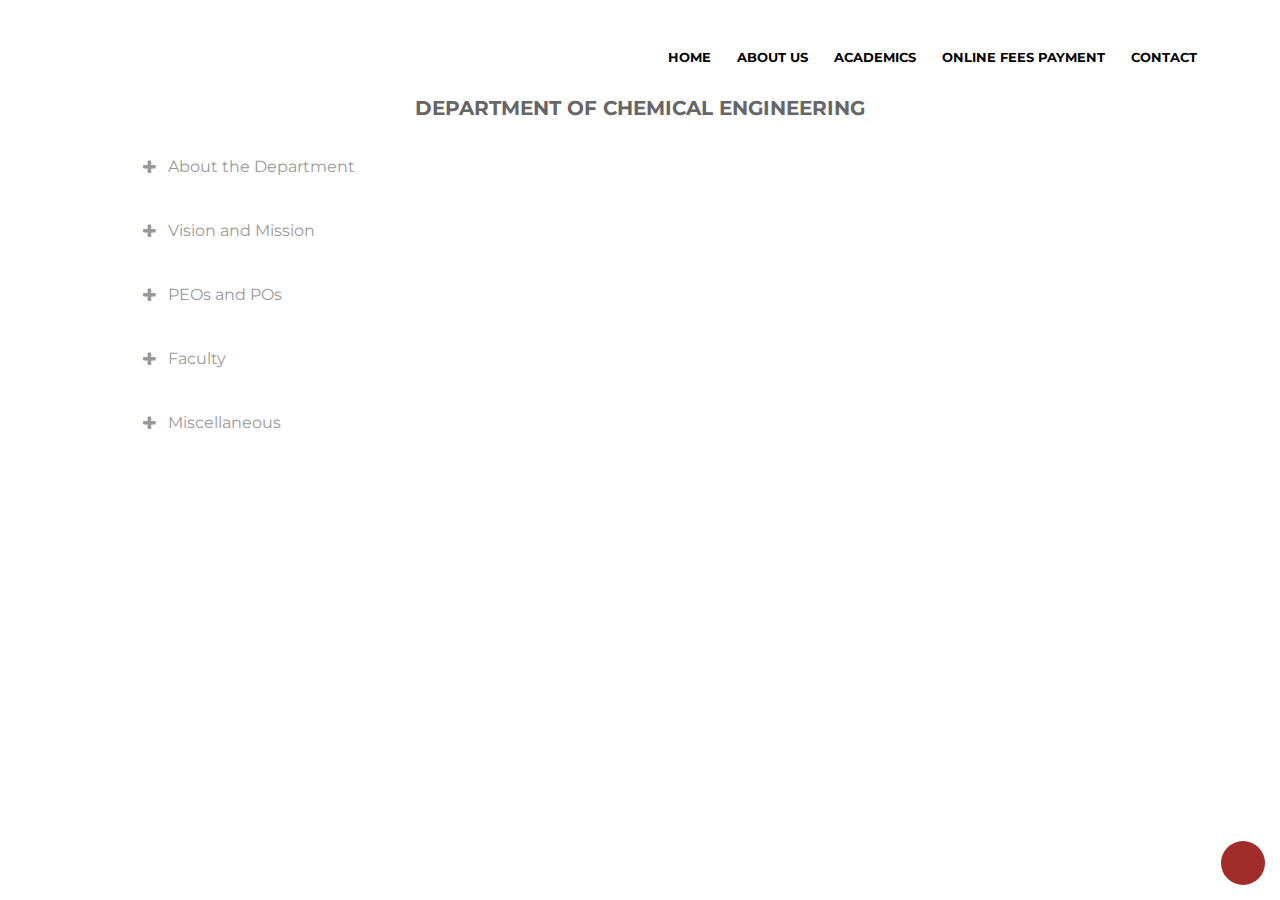
==== commit 90edd60b: "removed empty rulesets" ====
--- a/chemical-engineering.html
+++ b/chemical-engineering.html
@@ -41,29 +41,29 @@
         <div class="container-fluid">
 
             <div id="logo-container" class="pull-left">
-                <a href="#intro"><img id="logo" src="img/logo.png" alt="" title="" /></a>
+                <a href="index.html"><img id="logo" src="img/logo.png" alt="" title="" /></a>
             </div>
             <br>
+
             <nav id="nav-menu-container">
                 <ul class="nav-menu">
                     <li class=""><a href="index.html">Home</a></li>
                     <li><a href="index.html#about">About Us</a></li>
-                    <li>
-                        <a href="#" class="nav-link dropdown-toggle" data-bs-toggle="dropdown">
+                    <li class="menu-has-children">
+                        <a href="#">
               Academics
             </a>
-                        <ul class="dropdown-menu">
-                            <li> <a class="dropdown-item" href="#"> UG and PG </a>
-                                <ul class="submenu dropdown-menu">
-                                    <li><a class="dropdown-item" href="chemical-engineering.html">Chemical Engineering</a></li>
-                                    <li><a class="dropdown-item" href="civil-engineering.html">Civil Engineering</a></li>
-                                    <li><a class="dropdown-item" href="computer-engineering.html">Computer Science Engineering</a></li>
-                                    <li><a class="dropdown-item" href="electrical-engineering.html">Electrical and Electronics Engineering</a></li>
-                                    <li><a class="dropdown-item" href="electronics-engineering.html">Electronics and Communications Engineering</a></li>
-
-                                    <li><a class="dropdown-item" href="information-engineering.html">Information Science Engineering</a></li>
-
-                                    <li><a class="dropdown-item" href="mechanical-engineering.html">Mechanical Engineering</a></li>
+                        <ul>
+                            <li class="menu-has-children"> <a href="#"> UG and PG </a>
+                                <ul>
+                                    <li><a href="chemical-engineering.html">Chemical Engineering</a></li>
+                                    <li><a href="civil-engineering.html">Civil Engineering</a></li>
+                                    <li><a href="computer-engineering.html">Computer Science Engineering</a></li>
+                                    <li><a href="electrical-engineering.html">Electrical and Electronics Engineering</a></li>
+                                    <li><a href="electronics-engineering.html">Electronics and Communications Engineering</a></li>
+                                    <li><a href="information-engineering.html">Information Science Engineering</a></li>
+
+                                    <li><a href="mechanical-engineering.html">Mechanical Engineering</a></li>
 
                                 </ul>
                             </li>
@@ -71,7 +71,7 @@
                             </li>
                         </ul>
                     </li>
-                    <li><a href="index.html#services">Programmes</a></li>
+
                     <li><a href="https://payments.billdesk.com/bdcollect/pay?p1=346&p2=6" target="_blank">Online Fees Payment</a>
                     </li>
                     <li><a href="index.html##contact">Contact</a></li>
@@ -96,11 +96,11 @@
                 <h2 class="mb-0">
                     <button class="btn btn-link collapsed" type="button" data-toggle="collapse" data-target="#aboutTheDepartment" aria-expanded="false" aria-controls="aboutTheDepartment">About the Department</button>
                 </h2>
-                <div id="aboutTheDepartment" class="collapse" aria-labelledby="headingOne" data-parent="#accordion_1" style="">
+                <div id="aboutTheDepartment" class="collapse" aria-labelledby="headingOne" data-parent="#accordion_1">
                     <div class="accordion-body">
 
 
-                        ma ki chut Engineering Department at the SDMCET, Dharwad was established in the year 1995. The department is recognized by AICTE and affiliated to Visvesvaraya Technological University, Belagavi. The program gained an Autonomous Status since 2007 and accredited
+                        Chemical Engineering Department at the SDMCET, Dharwad was established in the year 1995. The department is recognized by AICTE and affiliated to Visvesvaraya Technological University, Belagavi. The program gained an Autonomous Status since 2007 and accredited
                         thrice (Recent: 2018-2021 under Tier-I category). The sanctioned intake of the department is 30 for the Undergraduate program i.e. B.E. in Chemical Engineering. The department takes pride in it’s past achievements and has the dream
                         supported by action plans to make it as one of the best Chemical Engineering Department to develop the proficient engineers to meet the industrial and societal needs with human values.
                         <br><br> Department have 7 qualified, experienced and dedicated faculty members including 4 Ph.D holders guiding to cater to the needs of industry and community at large. Dr. Krishna Kulkarni, proprietor of Nichrome Industries
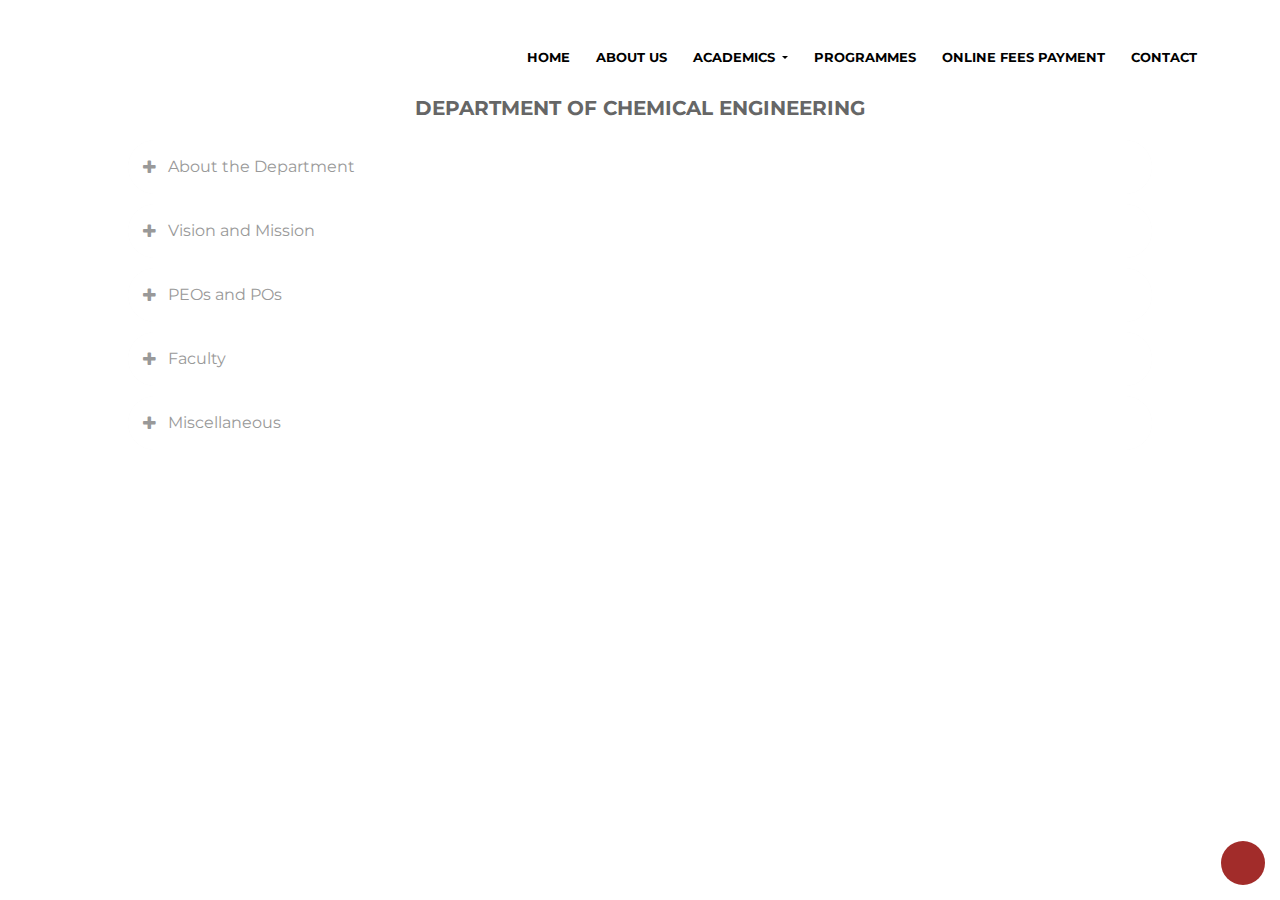
==== commit d05ae0ba: "added more formatting to text in chemical" ====
--- a/chemical-engineering.html
+++ b/chemical-engineering.html
@@ -41,29 +41,29 @@
         <div class="container-fluid">
 
             <div id="logo-container" class="pull-left">
-                <a href="index.html"><img id="logo" src="img/logo.png" alt="" title="" /></a>
+                <a href="#intro"><img id="logo" src="img/logo.png" alt="" title="" /></a>
             </div>
             <br>
-
             <nav id="nav-menu-container">
                 <ul class="nav-menu">
                     <li class=""><a href="index.html">Home</a></li>
                     <li><a href="index.html#about">About Us</a></li>
-                    <li class="menu-has-children">
-                        <a href="#">
+                    <li>
+                        <a href="#" class="nav-link dropdown-toggle" data-bs-toggle="dropdown">
               Academics
             </a>
-                        <ul>
-                            <li class="menu-has-children"> <a href="#"> UG and PG </a>
-                                <ul>
-                                    <li><a href="chemical-engineering.html">Chemical Engineering</a></li>
-                                    <li><a href="civil-engineering.html">Civil Engineering</a></li>
-                                    <li><a href="computer-engineering.html">Computer Science Engineering</a></li>
-                                    <li><a href="electrical-engineering.html">Electrical and Electronics Engineering</a></li>
-                                    <li><a href="electronics-engineering.html">Electronics and Communications Engineering</a></li>
-                                    <li><a href="information-engineering.html">Information Science Engineering</a></li>
-
-                                    <li><a href="mechanical-engineering.html">Mechanical Engineering</a></li>
+                        <ul class="dropdown-menu">
+                            <li> <a class="dropdown-item" href="#"> UG and PG </a>
+                                <ul class="submenu dropdown-menu">
+                                    <li><a class="dropdown-item" href="chemical-engineering.html">Chemical Engineering</a></li>
+                                    <li><a class="dropdown-item" href="civil-engineering.html">Civil Engineering</a></li>
+                                    <li><a class="dropdown-item" href="computer-engineering.html">Computer Science Engineering</a></li>
+                                    <li><a class="dropdown-item" href="electrical-engineering.html">Electrical and Electronics Engineering</a></li>
+                                    <li><a class="dropdown-item" href="electronics-engineering.html">Electronics and Communications Engineering</a></li>
+
+                                    <li><a class="dropdown-item" href="information-engineering.html">Information Science Engineering</a></li>
+
+                                    <li><a class="dropdown-item" href="mechanical-engineering.html">Mechanical Engineering</a></li>
 
                                 </ul>
                             </li>
@@ -71,7 +71,7 @@
                             </li>
                         </ul>
                     </li>
-
+                    <li><a href="index.html#services">Programmes</a></li>
                     <li><a href="https://payments.billdesk.com/bdcollect/pay?p1=346&p2=6" target="_blank">Online Fees Payment</a>
                     </li>
                     <li><a href="index.html##contact">Contact</a></li>
@@ -96,7 +96,7 @@
                 <h2 class="mb-0">
                     <button class="btn btn-link collapsed" type="button" data-toggle="collapse" data-target="#aboutTheDepartment" aria-expanded="false" aria-controls="aboutTheDepartment">About the Department</button>
                 </h2>
-                <div id="aboutTheDepartment" class="collapse" aria-labelledby="headingOne" data-parent="#accordion_1">
+                <div id="aboutTheDepartment" class="collapse" aria-labelledby="headingOne" data-parent="#accordion_1" style="">
                     <div class="accordion-body">
 
 
@@ -131,13 +131,13 @@
                         The stated vision can be achieved through:
                         <ul>
                             <li>
-                                To design the curricula in tune with industry
-                            </li>
-                            <li>
-                                To inculcate research culture with ethics to disseminate knowledge
-                            </li>
-                            <li>
-                                To collaborate with Industry and Academia for sustainable growth
+                                To design the curricula in tune with industry.
+                            </li>
+                            <li>
+                                To inculcate research culture with ethics to disseminate knowledge.
+                            </li>
+                            <li>
+                                To collaborate with Industry and Academia for sustainable growth.
                             </li>
                         </ul>
                     </div>
@@ -171,58 +171,58 @@
                         <ol>
                             <li>
 
-                                Engineering knowledge: Apply the knowledge of mathematics, science, engineering fundamentals, and an engineering specialization to the solution of complex engineering problems.
-
-                            </li>
-                            <li>
-                                Problem analysis: Identify, formulate, review research literature, and analyze complex engineering problems reaching substantiated conclusions using first principles of mathematics, natural sciences, and engineering sciences.
-                            </li>
-                            <li>
-
-                                Design/development of solutions: Design solutions for complex engineering problems and design system components or processes that meet the specified needs with appropriate consideration for the public health and safety, and the cultural, societal, and
+                                <b>Engineering knowledge:</b> Apply the knowledge of mathematics, science, engineering fundamentals, and an engineering specialization to the solution of complex engineering problems.
+
+                            </li>
+                            <li>
+                                <b>Problem analysis:</b> Identify, formulate, review research literature, and analyze complex engineering problems reaching substantiated conclusions using first principles of mathematics, natural sciences, and engineering sciences.
+                            </li>
+                            <li>
+
+                                <b>Design/development of solutions:</b> Design solutions for complex engineering problems and design system components or processes that meet the specified needs with appropriate consideration for the public health and safety, and the cultural, societal, and
                                 environmental considerations.
                             </li>
                             <li>
-                                Conduct investigations of complex problems: Use research-based knowledge and research methods including design of experiments, analysis and interpretation of data, and synthesis of the information to provide valid conclusions.
-                            </li>
-                            <li>
-                                Modern tool usage: Create, select, and apply appropriate techniques, resources, and modern engineering and IT tools including prediction and modeling to complex engineering activities with an understanding of the limitations.
-                            </li>
-                            <li>
-                                The engineer and society: Apply reasoning informed by the contextual knowledge to assess societal, health, safety, legal and cultural issues and the consequent responsibilities relevant to the professional engineering practice.
-                            </li>
-                            <li>
-                                Environment and sustainability: Understand the impact of the professional engineering solutions in societal and environmental contexts, and demonstrate the knowledge of, and need for sustainable development.
-                            </li>
-                            <li>
-                                Ethics: Apply ethical principles and commit to professional ethics and responsibilities and norms of the engineering practice.
-                            </li>
-                            <li>
-                                Individual and team work: Function effectively as an individual, and as a member or leader in diverse teams, and in multidisciplinary settings.
-                            </li>
-                            <li>
-                                Communication: Communicate effectively on complex engineering activities with the engineering community and with society at large, such as, being able to comprehend and write effective reports and design documentation, make effective presentations, and
+                                <b>Conduct investigations of complex problems:</b> Use research-based knowledge and research methods including design of experiments, analysis and interpretation of data, and synthesis of the information to provide valid conclusions.
+                            </li>
+                            <li>
+                                <b>Modern tool usage:</b> Create, select, and apply appropriate techniques, resources, and modern engineering and IT tools including prediction and modeling to complex engineering activities with an understanding of the limitations.
+                            </li>
+                            <li>
+                                <b>The engineer and society:</b> Apply reasoning informed by the contextual knowledge to assess societal, health, safety, legal and cultural issues and the consequent responsibilities relevant to the professional engineering practice.
+                            </li>
+                            <li>
+                                <b>Environment and sustainability:</b> Understand the impact of the professional engineering solutions in societal and environmental contexts, and demonstrate the knowledge of, and need for sustainable development.
+                            </li>
+                            <li>
+                                <b>Ethics:</b> Apply ethical principles and commit to professional ethics and responsibilities and norms of the engineering practice.
+                            </li>
+                            <li>
+                                <b>Individual and team work:</b> Function effectively as an individual, and as a member or leader in diverse teams, and in multidisciplinary settings.
+                            </li>
+                            <li>
+                                <b>Communication:</b> Communicate effectively on complex engineering activities with the engineering community and with society at large, such as, being able to comprehend and write effective reports and design documentation, make effective presentations, and
                                 give and receive clear instructions.
                             </li>
                             <li>
-                                Project management and finance: Demonstrate knowledge and understanding of the engineering and management principles and apply these to one’s own work, as a member and leader in a team, to manage projects and in multidisciplinary environments.
-                            </li>
-                            <li>
-                                Life-long learning: Recognize the need for, and have the preparation and ability to engage in independent and life-long learning in the broadest context of technological change.
+                                <b>Project management and finance:</b> Demonstrate knowledge and understanding of the engineering and management principles and apply these to one’s own work, as a member and leader in a team, to manage projects and in multidisciplinary environments.
+                            </li>
+                            <li>
+                                <b>Life-long learning:</b> Recognize the need for, and have the preparation and ability to engage in independent and life-long learning in the broadest context of technological change.
                             </li>
                         </ol>
 
                         <h5 class="department-header">Programme Specific Outcomes (PSO’s)</h5>
                         <ol>
                             <li>
-                                Plant operations and Control: Conceptualize the knowledge and information gained in mass and energy balance, thermodynamics, transport phenomena, kinetics, unit operations, process control, equipment design that can be used in design, control and optimizing
+                                <b>Plant operations and Control:</b> Conceptualize the knowledge and information gained in mass and energy balance, thermodynamics, transport phenomena, kinetics, unit operations, process control, equipment design that can be used in design, control and optimizing
                                 the Chemical processes.
                             </li>
                             <li>
-                                Quality, Feasibility and impact studies: Develop an integrated process and modify it attributing to economy, environmental friendly, ethics coupled with safety by applying principles of chemical engineering.
-                            </li>
-                            <li>
-                                Development of engineering solutions through experiments: Apply knowledge of chemical engineering in solving both industry and academic problems using experimental methods including design of experiments and simulation to analyze, interpret and present
+                                <b>Quality, Feasibility and impact studies:</b> Develop an integrated process and modify it attributing to economy, environmental friendly, ethics coupled with safety by applying principles of chemical engineering.
+                            </li>
+                            <li>
+                                <b>Development of engineering solutions through experiments:</b> Apply knowledge of chemical engineering in solving both industry and academic problems using experimental methods including design of experiments and simulation to analyze, interpret and present
                                 the data.
                             </li>
 
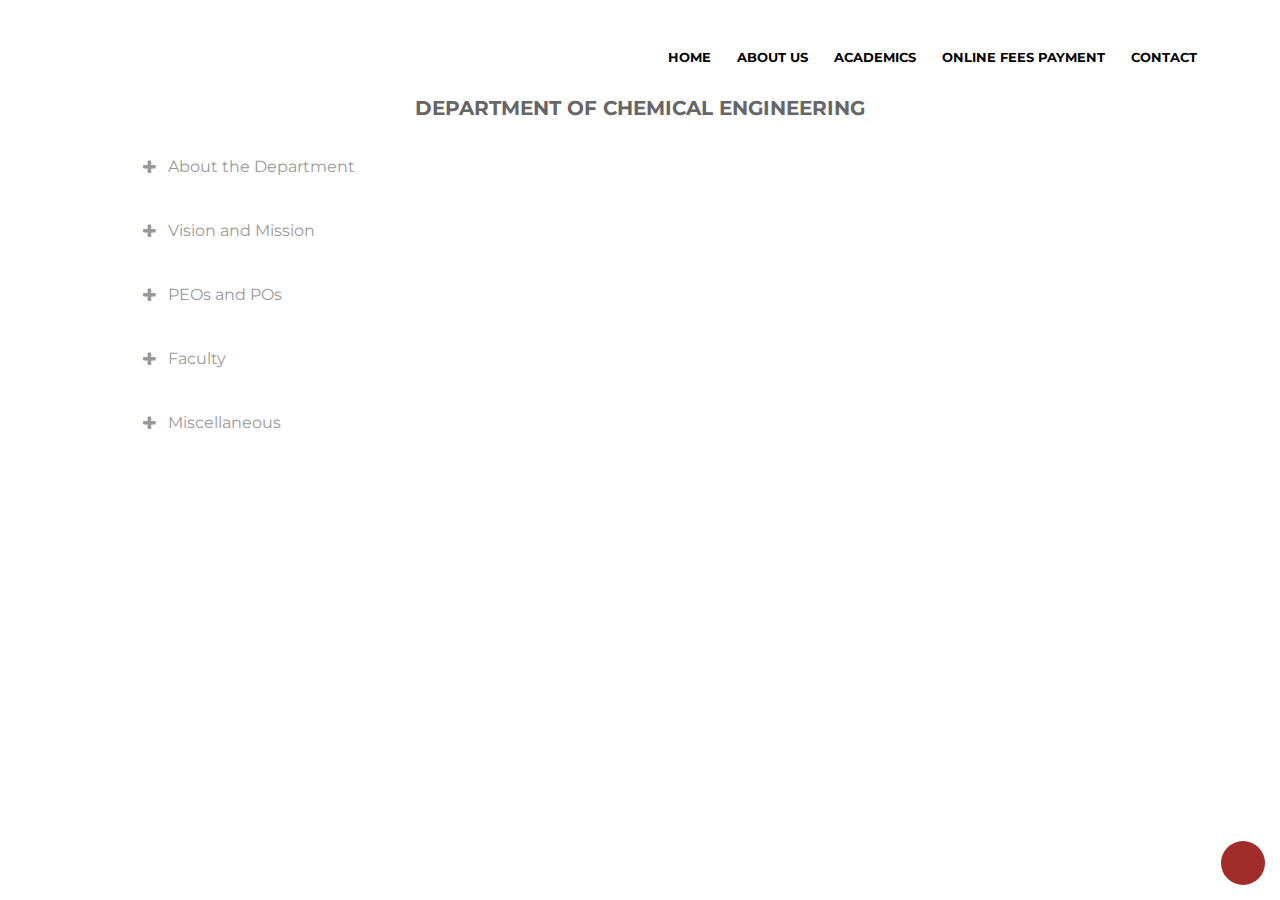
==== commit 88bcdd89: "Merge pull request #3 from krtswain/master" ====
--- a/chemical-engineering.html
+++ b/chemical-engineering.html
@@ -41,29 +41,29 @@
         <div class="container-fluid">
 
             <div id="logo-container" class="pull-left">
-                <a href="#intro"><img id="logo" src="img/logo.png" alt="" title="" /></a>
+                <a href="index.html"><img id="logo" src="img/logo.png" alt="" title="" /></a>
             </div>
             <br>
+
             <nav id="nav-menu-container">
                 <ul class="nav-menu">
                     <li class=""><a href="index.html">Home</a></li>
                     <li><a href="index.html#about">About Us</a></li>
-                    <li>
-                        <a href="#" class="nav-link dropdown-toggle" data-bs-toggle="dropdown">
+                    <li class="menu-has-children">
+                        <a href="#">
               Academics
             </a>
-                        <ul class="dropdown-menu">
-                            <li> <a class="dropdown-item" href="#"> UG and PG </a>
-                                <ul class="submenu dropdown-menu">
-                                    <li><a class="dropdown-item" href="chemical-engineering.html">Chemical Engineering</a></li>
-                                    <li><a class="dropdown-item" href="civil-engineering.html">Civil Engineering</a></li>
-                                    <li><a class="dropdown-item" href="computer-engineering.html">Computer Science Engineering</a></li>
-                                    <li><a class="dropdown-item" href="electrical-engineering.html">Electrical and Electronics Engineering</a></li>
-                                    <li><a class="dropdown-item" href="electronics-engineering.html">Electronics and Communications Engineering</a></li>
-
-                                    <li><a class="dropdown-item" href="information-engineering.html">Information Science Engineering</a></li>
-
-                                    <li><a class="dropdown-item" href="mechanical-engineering.html">Mechanical Engineering</a></li>
+                        <ul>
+                            <li class="menu-has-children"> <a href="#"> UG and PG </a>
+                                <ul>
+                                    <li><a href="chemical-engineering.html">Chemical Engineering</a></li>
+                                    <li><a href="civil-engineering.html">Civil Engineering</a></li>
+                                    <li><a href="computer-engineering.html">Computer Science Engineering</a></li>
+                                    <li><a href="electrical-engineering.html">Electrical and Electronics Engineering</a></li>
+                                    <li><a href="electronics-engineering.html">Electronics and Communications Engineering</a></li>
+                                    <li><a href="information-engineering.html">Information Science Engineering</a></li>
+
+                                    <li><a href="mechanical-engineering.html">Mechanical Engineering</a></li>
 
                                 </ul>
                             </li>
@@ -71,7 +71,7 @@
                             </li>
                         </ul>
                     </li>
-                    <li><a href="index.html#services">Programmes</a></li>
+
                     <li><a href="https://payments.billdesk.com/bdcollect/pay?p1=346&p2=6" target="_blank">Online Fees Payment</a>
                     </li>
                     <li><a href="index.html##contact">Contact</a></li>
@@ -96,7 +96,7 @@
                 <h2 class="mb-0">
                     <button class="btn btn-link collapsed" type="button" data-toggle="collapse" data-target="#aboutTheDepartment" aria-expanded="false" aria-controls="aboutTheDepartment">About the Department</button>
                 </h2>
-                <div id="aboutTheDepartment" class="collapse" aria-labelledby="headingOne" data-parent="#accordion_1" style="">
+                <div id="aboutTheDepartment" class="collapse" aria-labelledby="headingOne" data-parent="#accordion_1">
                     <div class="accordion-body">
 
 
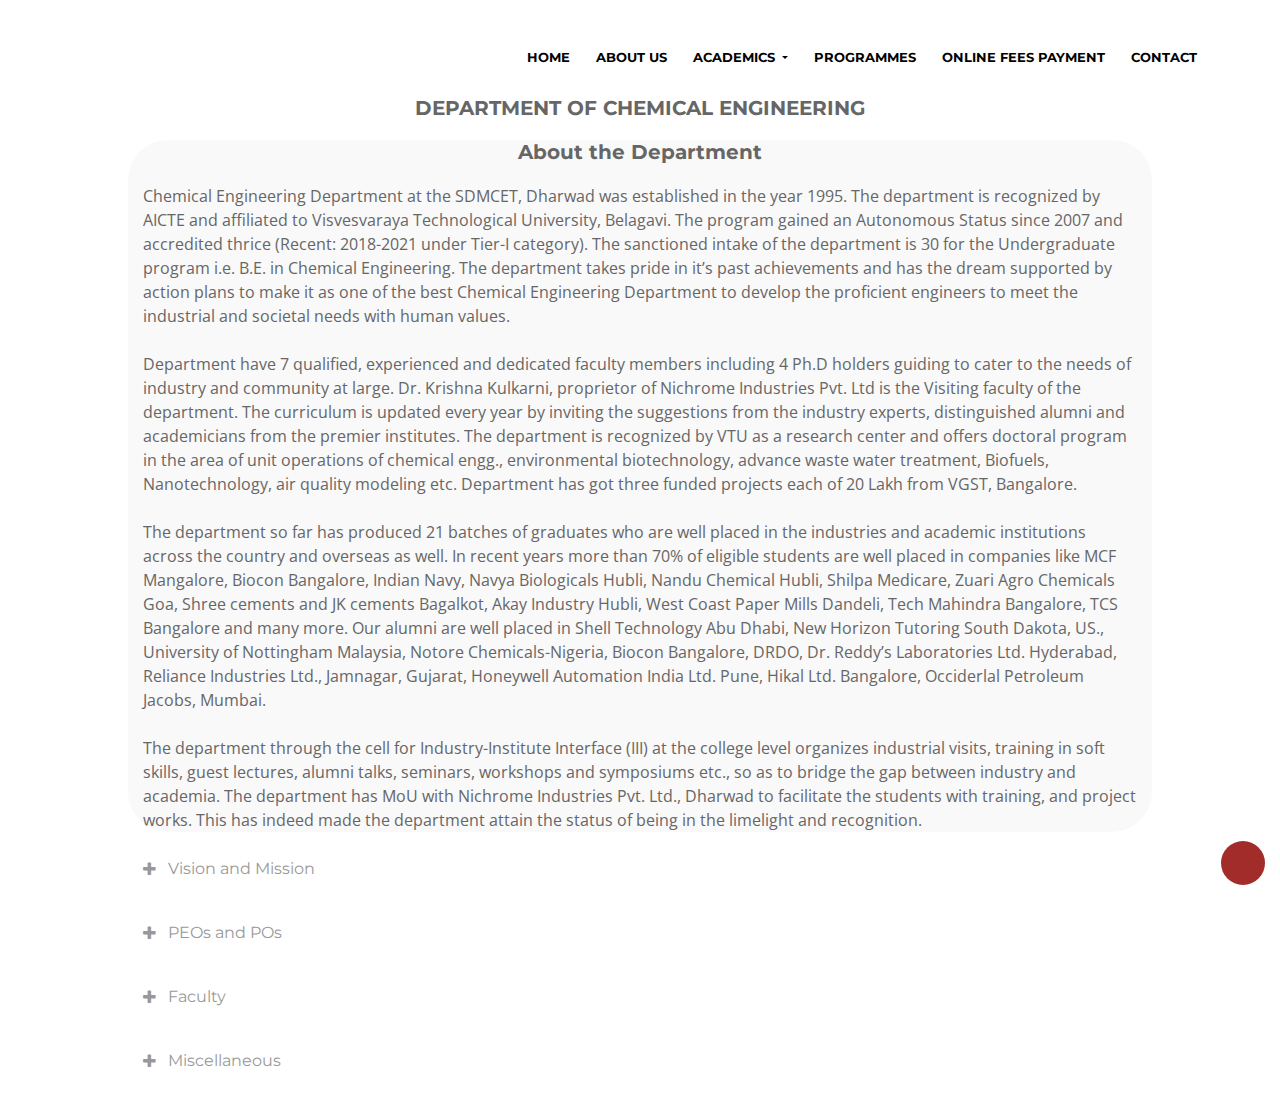
==== commit ab222f0c: "About the dept, (ECE & Chem)" ====
--- a/chemical-engineering.html
+++ b/chemical-engineering.html
@@ -41,29 +41,29 @@
         <div class="container-fluid">
 
             <div id="logo-container" class="pull-left">
-                <a href="index.html"><img id="logo" src="img/logo.png" alt="" title="" /></a>
+                <a href="#intro"><img id="logo" src="img/logo.png" alt="" title="" /></a>
             </div>
             <br>
-
             <nav id="nav-menu-container">
                 <ul class="nav-menu">
                     <li class=""><a href="index.html">Home</a></li>
                     <li><a href="index.html#about">About Us</a></li>
-                    <li class="menu-has-children">
-                        <a href="#">
+                    <li>
+                        <a href="#" class="nav-link dropdown-toggle" data-bs-toggle="dropdown">
               Academics
             </a>
-                        <ul>
-                            <li class="menu-has-children"> <a href="#"> UG and PG </a>
-                                <ul>
-                                    <li><a href="chemical-engineering.html">Chemical Engineering</a></li>
-                                    <li><a href="civil-engineering.html">Civil Engineering</a></li>
-                                    <li><a href="computer-engineering.html">Computer Science Engineering</a></li>
-                                    <li><a href="electrical-engineering.html">Electrical and Electronics Engineering</a></li>
-                                    <li><a href="electronics-engineering.html">Electronics and Communications Engineering</a></li>
-                                    <li><a href="information-engineering.html">Information Science Engineering</a></li>
-
-                                    <li><a href="mechanical-engineering.html">Mechanical Engineering</a></li>
+                        <ul class="dropdown-menu">
+                            <li> <a class="dropdown-item" href="#"> UG and PG </a>
+                                <ul class="submenu dropdown-menu">
+                                    <li><a class="dropdown-item" href="chemical-engineering.html">Chemical Engineering</a></li>
+                                    <li><a class="dropdown-item" href="civil-engineering.html">Civil Engineering</a></li>
+                                    <li><a class="dropdown-item" href="computer-engineering.html">Computer Science Engineering</a></li>
+                                    <li><a class="dropdown-item" href="electrical-engineering.html">Electrical and Electronics Engineering</a></li>
+                                    <li><a class="dropdown-item" href="electronics-engineering.html">Electronics and Communications Engineering</a></li>
+
+                                    <li><a class="dropdown-item" href="information-engineering.html">Information Science Engineering</a></li>
+
+                                    <li><a class="dropdown-item" href="mechanical-engineering.html">Mechanical Engineering</a></li>
 
                                 </ul>
                             </li>
@@ -71,7 +71,7 @@
                             </li>
                         </ul>
                     </li>
-
+                    <li><a href="index.html#services">Programmes</a></li>
                     <li><a href="https://payments.billdesk.com/bdcollect/pay?p1=346&p2=6" target="_blank">Online Fees Payment</a>
                     </li>
                     <li><a href="index.html##contact">Contact</a></li>
@@ -93,13 +93,9 @@
         </center>
         <div class="custom-accordion" id="accordion_1">
             <div class="accordion-item">
-                <h2 class="mb-0">
-                    <button class="btn btn-link collapsed" type="button" data-toggle="collapse" data-target="#aboutTheDepartment" aria-expanded="false" aria-controls="aboutTheDepartment">About the Department</button>
-                </h2>
-                <div id="aboutTheDepartment" class="collapse" aria-labelledby="headingOne" data-parent="#accordion_1">
-                    <div class="accordion-body">
-
-
+                <center><h2><b>About the Department</b></h2></center>
+                <div id="aboutTheDepartment">
+                    <div class="container">
                         Chemical Engineering Department at the SDMCET, Dharwad was established in the year 1995. The department is recognized by AICTE and affiliated to Visvesvaraya Technological University, Belagavi. The program gained an Autonomous Status since 2007 and accredited
                         thrice (Recent: 2018-2021 under Tier-I category). The sanctioned intake of the department is 30 for the Undergraduate program i.e. B.E. in Chemical Engineering. The department takes pride in it’s past achievements and has the dream
                         supported by action plans to make it as one of the best Chemical Engineering Department to develop the proficient engineers to meet the industrial and societal needs with human values.
@@ -114,7 +110,6 @@
                         <br><br> The department through the cell for Industry-Institute Interface (III) at the college level organizes industrial visits, training in soft skills, guest lectures, alumni talks, seminars, workshops and symposiums etc., so
                         as to bridge the gap between industry and academia. The department has MoU with Nichrome Industries Pvt. Ltd., Dharwad to facilitate the students with training, and project works. This has indeed made the department attain the
                         status of being in the limelight and recognition.
-
                     </div>
                 </div>
             </div>
--- a/css/style.css
+++ b/css/style.css
@@ -13,13 +13,15 @@
     transition: 0.5s;
 }
 
-.about-department{
-    text-align: center;
-}
+.about-department {
+    text-align: center;
+    font-weight:bold;
+}
+
 a:hover,
 a:active,
 a:focus {
-    color: #18d36e;
+    color: #a22c2a;
     outline: none;
     text-decoration: none;
 }
@@ -40,7 +42,6 @@
     margin: 0 0 20px 0;
     padding: 0;
 }
-
 
 /* Back to top button */
 
@@ -827,7 +828,7 @@
     color: #fff;
 }
 
-#call-to-action .cta-btn {
+.cta-btn {
     font-family: "Montserrat", sans-serif;
     text-transform: uppercase;
     font-weight: 500;
@@ -838,12 +839,12 @@
     border-radius: 25px;
     transition: 0.5s;
     margin-top: 10px;
-    border: 2px solid #fff;
-    color: #fff;
-}
-
-#call-to-action .cta-btn:hover {
-    background: #a22c2a;
+    border: 2px solid #000;
+    color: #000;
+}
+
+.cta-btn:hover {
+    background: #fff;
     border: 2px solid #a22c2a;
 }
 
@@ -1392,7 +1393,7 @@
 }
 
 #contact .form button[type="submit"]:hover {
-    background: #13a456;
+    background: #a22c2a;
 }
 
 
@@ -1545,7 +1546,7 @@
 }
 
 #footer .footer-top .footer-newsletter input[type="submit"]:hover {
-    background: #13a456;
+    background: #a22c2a;
 }
 
 #footer .copyright {
--- a/css/style.css
+++ b/css/style.css
@@ -13,13 +13,15 @@
     transition: 0.5s;
 }
 
-.about-department{
-    text-align: center;
-}
+.about-department {
+    text-align: center;
+    font-weight:bold;
+}
+
 a:hover,
 a:active,
 a:focus {
-    color: #18d36e;
+    color: #a22c2a;
     outline: none;
     text-decoration: none;
 }
@@ -40,7 +42,6 @@
     margin: 0 0 20px 0;
     padding: 0;
 }
-
 
 /* Back to top button */
 
@@ -827,7 +828,7 @@
     color: #fff;
 }
 
-#call-to-action .cta-btn {
+.cta-btn {
     font-family: "Montserrat", sans-serif;
     text-transform: uppercase;
     font-weight: 500;
@@ -838,12 +839,12 @@
     border-radius: 25px;
     transition: 0.5s;
     margin-top: 10px;
-    border: 2px solid #fff;
-    color: #fff;
-}
-
-#call-to-action .cta-btn:hover {
-    background: #a22c2a;
+    border: 2px solid #000;
+    color: #000;
+}
+
+.cta-btn:hover {
+    background: #fff;
     border: 2px solid #a22c2a;
 }
 
@@ -1392,7 +1393,7 @@
 }
 
 #contact .form button[type="submit"]:hover {
-    background: #13a456;
+    background: #a22c2a;
 }
 
 
@@ -1545,7 +1546,7 @@
 }
 
 #footer .footer-top .footer-newsletter input[type="submit"]:hover {
-    background: #13a456;
+    background: #a22c2a;
 }
 
 #footer .copyright {
--- a/css/style.css
+++ b/css/style.css
@@ -13,13 +13,15 @@
     transition: 0.5s;
 }
 
-.about-department{
-    text-align: center;
-}
+.about-department {
+    text-align: center;
+    font-weight:bold;
+}
+
 a:hover,
 a:active,
 a:focus {
-    color: #18d36e;
+    color: #a22c2a;
     outline: none;
     text-decoration: none;
 }
@@ -40,7 +42,6 @@
     margin: 0 0 20px 0;
     padding: 0;
 }
-
 
 /* Back to top button */
 
@@ -827,7 +828,7 @@
     color: #fff;
 }
 
-#call-to-action .cta-btn {
+.cta-btn {
     font-family: "Montserrat", sans-serif;
     text-transform: uppercase;
     font-weight: 500;
@@ -838,12 +839,12 @@
     border-radius: 25px;
     transition: 0.5s;
     margin-top: 10px;
-    border: 2px solid #fff;
-    color: #fff;
-}
-
-#call-to-action .cta-btn:hover {
-    background: #a22c2a;
+    border: 2px solid #000;
+    color: #000;
+}
+
+.cta-btn:hover {
+    background: #fff;
     border: 2px solid #a22c2a;
 }
 
@@ -1392,7 +1393,7 @@
 }
 
 #contact .form button[type="submit"]:hover {
-    background: #13a456;
+    background: #a22c2a;
 }
 
 
@@ -1545,7 +1546,7 @@
 }
 
 #footer .footer-top .footer-newsletter input[type="submit"]:hover {
-    background: #13a456;
+    background: #a22c2a;
 }
 
 #footer .copyright {
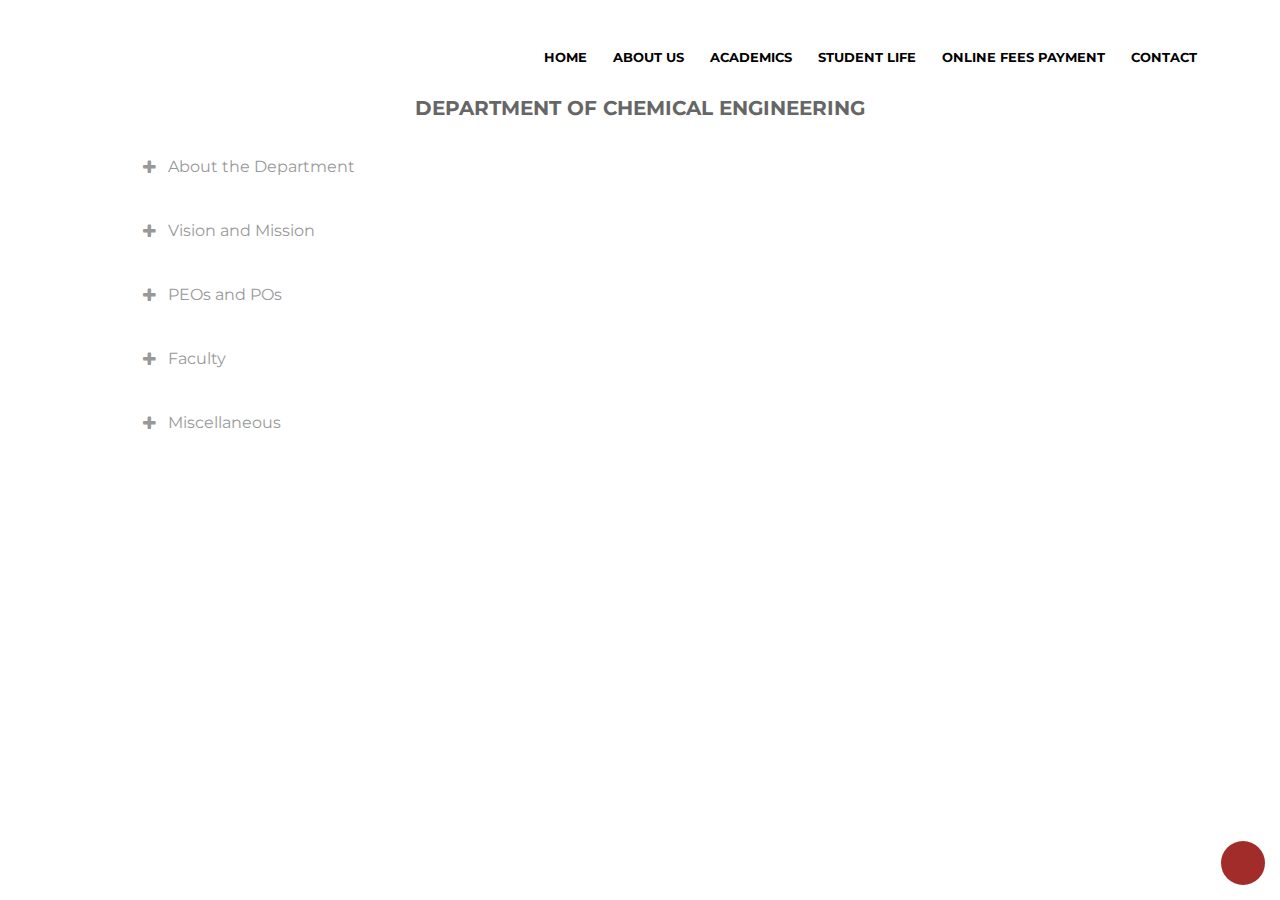
==== commit 30425767: "Merge branch 'master' of https://github.com/krtswain/sdm-website" ====
--- a/chemical-engineering.html
+++ b/chemical-engineering.html
@@ -41,40 +41,65 @@
         <div class="container-fluid">
 
             <div id="logo-container" class="pull-left">
-                <a href="#intro"><img id="logo" src="img/logo.png" alt="" title="" /></a>
+                <a href="index.html"><img id="logo" src="img/logo.png" alt="" title="" /></a>
             </div>
             <br>
+
             <nav id="nav-menu-container">
                 <ul class="nav-menu">
                     <li class=""><a href="index.html">Home</a></li>
                     <li><a href="index.html#about">About Us</a></li>
-                    <li>
-                        <a href="#" class="nav-link dropdown-toggle" data-bs-toggle="dropdown">
+                    <li class="menu-has-children">
+                        <a href="#">
               Academics
             </a>
-                        <ul class="dropdown-menu">
-                            <li> <a class="dropdown-item" href="#"> UG and PG </a>
-                                <ul class="submenu dropdown-menu">
-                                    <li><a class="dropdown-item" href="chemical-engineering.html">Chemical Engineering</a></li>
-                                    <li><a class="dropdown-item" href="civil-engineering.html">Civil Engineering</a></li>
-                                    <li><a class="dropdown-item" href="computer-engineering.html">Computer Science Engineering</a></li>
-                                    <li><a class="dropdown-item" href="electrical-engineering.html">Electrical and Electronics Engineering</a></li>
-                                    <li><a class="dropdown-item" href="electronics-engineering.html">Electronics and Communications Engineering</a></li>
-
-                                    <li><a class="dropdown-item" href="information-engineering.html">Information Science Engineering</a></li>
-
-                                    <li><a class="dropdown-item" href="mechanical-engineering.html">Mechanical Engineering</a></li>
+                        <ul>
+                            <li class="menu-has-children"> <a href="#"> UG and PG </a>
+                                <ul>
+                                    <li><a href="chemical-engineering.html">Chemical Engineering</a></li>
+                                    <li><a href="civil-engineering.html">Civil Engineering</a></li>
+                                    <li><a href="computer-engineering.html">Computer Science Engineering</a></li>
+                                    <li><a href="electrical-engineering.html">Electrical and Electronics Engineering</a></li>
+                                    <li><a href="electronics-engineering.html">Electronics and Communications Engineering</a></li>
+                                    <li><a href="information-engineering.html">Information Science Engineering</a></li>
+                                    <li><a href="mathematics-dept.html">Department of Mathematics</a></li>
+                                    <li><a href="physics-dept.html">Department of Physics</a></li>
+                                    <li><a href="chemistry-dept.html">Department of Chemistry</a></li>
+                                    <li><a href="first-year-academics.html">First Year Academics</a></li>
 
                                 </ul>
                             </li>
                             <li><a class="menu-active" href="mba.html"> MBA </a>
                             </li>
+                            <li class="menu-has-children">
+                                <a href="#">Regulations</a>
+                                <ul>
+                                    <li><a href="rules-and-regulations.html">Rules and Regulations</a></li>
+                                    <li><a href="mandatory-disclosures.html">Mandatory Disclosures</a></li>
+                                </ul>
+                            </li>
+                            <li>
+                                <a href="index.html#services">Programmes</a>
+                            </li>
+
+                            <li><a href="index.html#clients">Placements</a></li>
+                            <li><a href="examinations.html">Examinations</a></li>
                         </ul>
                     </li>
-                    <li><a href="index.html#services">Programmes</a></li>
+                    <li class="menu-has-children">
+                        <a href="#">Student Life</a>
+                        <ul>
+                            <li> <a href="campus.html">Campus</a></li>
+                            <li><a href="student-clubs.html">Student Clubs</a></li>
+                            <li><a href="hostel.html">Hostel</a></li>
+                            <li><a href="library.html">Library</a></li>
+                            <li><a href="student-life.html">Life in Dharwad</a></li>
+                        </ul>
+                    </li>
                     <li><a href="https://payments.billdesk.com/bdcollect/pay?p1=346&p2=6" target="_blank">Online Fees Payment</a>
                     </li>
-                    <li><a href="index.html##contact">Contact</a></li>
+
+                    <li><a href="index.html#contact">Contact</a></li>
 
                 </ul>
             </nav>
@@ -93,9 +118,13 @@
         </center>
         <div class="custom-accordion" id="accordion_1">
             <div class="accordion-item">
-                <center><h2><b>About the Department</b></h2></center>
-                <div id="aboutTheDepartment">
-                    <div class="container">
+                <h2 class="mb-0">
+                    <button class="btn btn-link collapsed" type="button" data-toggle="collapse" data-target="#aboutTheDepartment" aria-expanded="false" aria-controls="aboutTheDepartment">About the Department</button>
+                </h2>
+                <div id="aboutTheDepartment" class="collapse" aria-labelledby="headingOne" data-parent="#accordion_1">
+                    <div class="accordion-body">
+
+
                         Chemical Engineering Department at the SDMCET, Dharwad was established in the year 1995. The department is recognized by AICTE and affiliated to Visvesvaraya Technological University, Belagavi. The program gained an Autonomous Status since 2007 and accredited
                         thrice (Recent: 2018-2021 under Tier-I category). The sanctioned intake of the department is 30 for the Undergraduate program i.e. B.E. in Chemical Engineering. The department takes pride in it’s past achievements and has the dream
                         supported by action plans to make it as one of the best Chemical Engineering Department to develop the proficient engineers to meet the industrial and societal needs with human values.
@@ -110,6 +139,7 @@
                         <br><br> The department through the cell for Industry-Institute Interface (III) at the college level organizes industrial visits, training in soft skills, guest lectures, alumni talks, seminars, workshops and symposiums etc., so
                         as to bridge the gap between industry and academia. The department has MoU with Nichrome Industries Pvt. Ltd., Dharwad to facilitate the students with training, and project works. This has indeed made the department attain the
                         status of being in the limelight and recognition.
+
                     </div>
                 </div>
             </div>
@@ -170,21 +200,25 @@
 
                             </li>
                             <li>
-                                <b>Problem analysis:</b> Identify, formulate, review research literature, and analyze complex engineering problems reaching substantiated conclusions using first principles of mathematics, natural sciences, and engineering sciences.
-                            </li>
-                            <li>
-
-                                <b>Design/development of solutions:</b> Design solutions for complex engineering problems and design system components or processes that meet the specified needs with appropriate consideration for the public health and safety, and the cultural, societal, and
-                                environmental considerations.
-                            </li>
-                            <li>
-                                <b>Conduct investigations of complex problems:</b> Use research-based knowledge and research methods including design of experiments, analysis and interpretation of data, and synthesis of the information to provide valid conclusions.
-                            </li>
-                            <li>
-                                <b>Modern tool usage:</b> Create, select, and apply appropriate techniques, resources, and modern engineering and IT tools including prediction and modeling to complex engineering activities with an understanding of the limitations.
-                            </li>
-                            <li>
-                                <b>The engineer and society:</b> Apply reasoning informed by the contextual knowledge to assess societal, health, safety, legal and cultural issues and the consequent responsibilities relevant to the professional engineering practice.
+                                <b>Problem analysis:</b> Identify, formulate, review research literature, and analyze complex engineering problems reaching substantiated conclusions using first principles of mathematics, natural sciences, and engineering
+                                sciences.
+                            </li>
+                            <li>
+
+                                <b>Design/development of solutions:</b> Design solutions for complex engineering problems and design system components or processes that meet the specified needs with appropriate consideration for the public health and
+                                safety, and the cultural, societal, and environmental considerations.
+                            </li>
+                            <li>
+                                <b>Conduct investigations of complex problems:</b> Use research-based knowledge and research methods including design of experiments, analysis and interpretation of data, and synthesis of the information to provide valid
+                                conclusions.
+                            </li>
+                            <li>
+                                <b>Modern tool usage:</b> Create, select, and apply appropriate techniques, resources, and modern engineering and IT tools including prediction and modeling to complex engineering activities with an understanding of the
+                                limitations.
+                            </li>
+                            <li>
+                                <b>The engineer and society:</b> Apply reasoning informed by the contextual knowledge to assess societal, health, safety, legal and cultural issues and the consequent responsibilities relevant to the professional engineering
+                                practice.
                             </li>
                             <li>
                                 <b>Environment and sustainability:</b> Understand the impact of the professional engineering solutions in societal and environmental contexts, and demonstrate the knowledge of, and need for sustainable development.
@@ -196,11 +230,12 @@
                                 <b>Individual and team work:</b> Function effectively as an individual, and as a member or leader in diverse teams, and in multidisciplinary settings.
                             </li>
                             <li>
-                                <b>Communication:</b> Communicate effectively on complex engineering activities with the engineering community and with society at large, such as, being able to comprehend and write effective reports and design documentation, make effective presentations, and
-                                give and receive clear instructions.
-                            </li>
-                            <li>
-                                <b>Project management and finance:</b> Demonstrate knowledge and understanding of the engineering and management principles and apply these to one’s own work, as a member and leader in a team, to manage projects and in multidisciplinary environments.
+                                <b>Communication:</b> Communicate effectively on complex engineering activities with the engineering community and with society at large, such as, being able to comprehend and write effective reports and design documentation,
+                                make effective presentations, and give and receive clear instructions.
+                            </li>
+                            <li>
+                                <b>Project management and finance:</b> Demonstrate knowledge and understanding of the engineering and management principles and apply these to one’s own work, as a member and leader in a team, to manage projects and in
+                                multidisciplinary environments.
                             </li>
                             <li>
                                 <b>Life-long learning:</b> Recognize the need for, and have the preparation and ability to engage in independent and life-long learning in the broadest context of technological change.
@@ -210,15 +245,15 @@
                         <h5 class="department-header">Programme Specific Outcomes (PSO’s)</h5>
                         <ol>
                             <li>
-                                <b>Plant operations and Control:</b> Conceptualize the knowledge and information gained in mass and energy balance, thermodynamics, transport phenomena, kinetics, unit operations, process control, equipment design that can be used in design, control and optimizing
-                                the Chemical processes.
+                                <b>Plant operations and Control:</b> Conceptualize the knowledge and information gained in mass and energy balance, thermodynamics, transport phenomena, kinetics, unit operations, process control, equipment design that
+                                can be used in design, control and optimizing the Chemical processes.
                             </li>
                             <li>
                                 <b>Quality, Feasibility and impact studies:</b> Develop an integrated process and modify it attributing to economy, environmental friendly, ethics coupled with safety by applying principles of chemical engineering.
                             </li>
                             <li>
-                                <b>Development of engineering solutions through experiments:</b> Apply knowledge of chemical engineering in solving both industry and academic problems using experimental methods including design of experiments and simulation to analyze, interpret and present
-                                the data.
+                                <b>Development of engineering solutions through experiments:</b> Apply knowledge of chemical engineering in solving both industry and academic problems using experimental methods including design of experiments and simulation
+                                to analyze, interpret and present the data.
                             </li>
 
                         </ol>
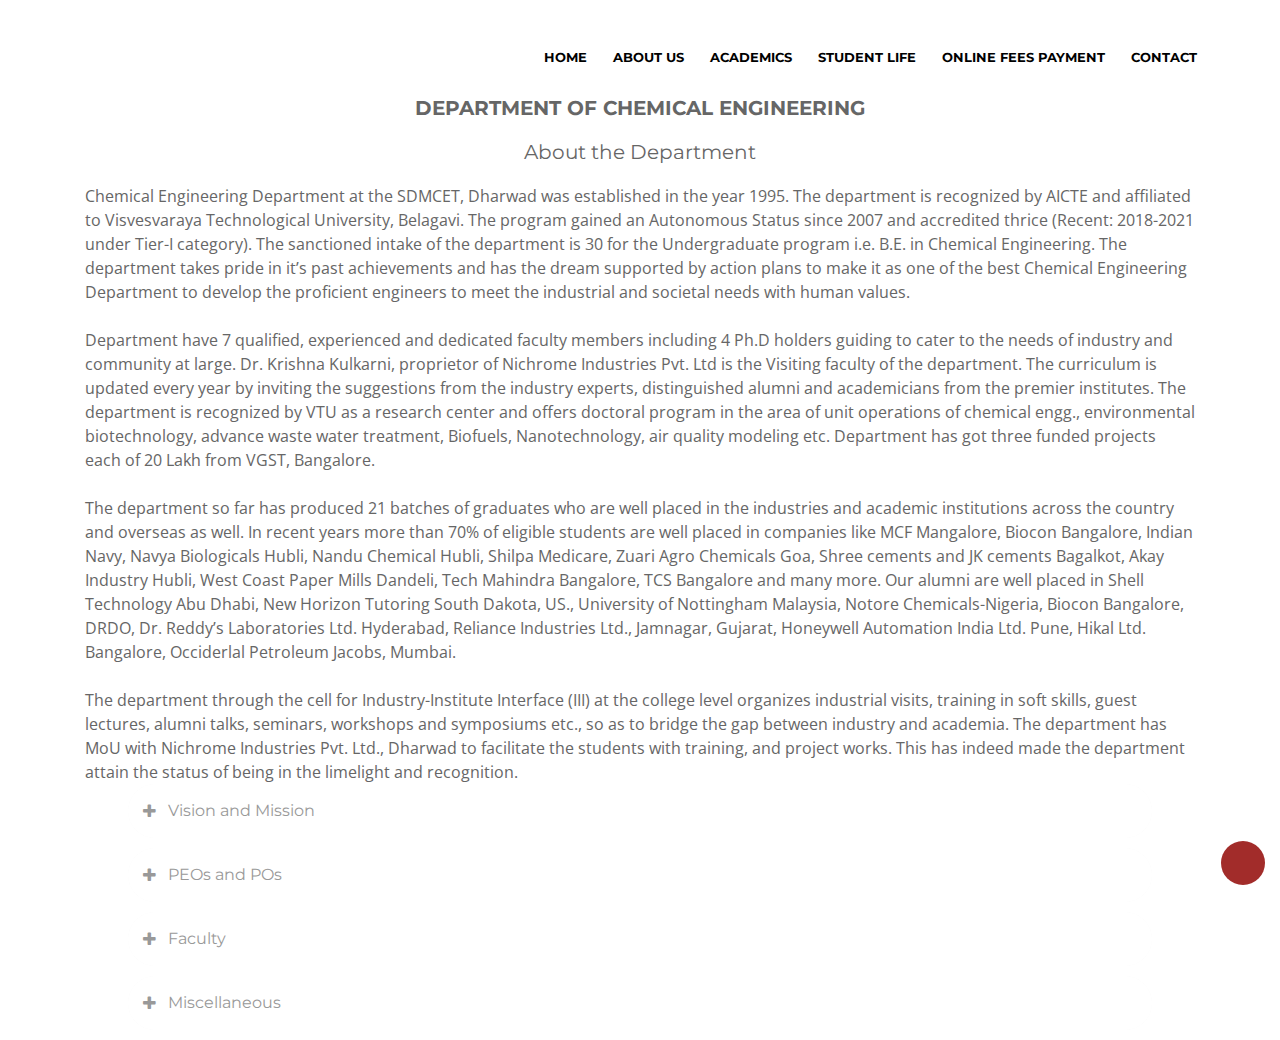
==== commit 7f283473: "updated chemical engineering" ====
--- a/chemical-engineering.html
+++ b/chemical-engineering.html
@@ -115,34 +115,33 @@
         <br><br>
         <center>
             <h2 class="department-header">Department of Chemical Engineering</h2>
+        
+            <h2 class="dedpartment-header">
+                About the Department
+            </h2>
         </center>
+            <div id="aboutTheDepartment" class=" container">
+            
+
+                    Chemical Engineering Department at the SDMCET, Dharwad was established in the year 1995. The department is recognized by AICTE and affiliated to Visvesvaraya Technological University, Belagavi. The program gained an Autonomous Status since 2007 and accredited
+                    thrice (Recent: 2018-2021 under Tier-I category). The sanctioned intake of the department is 30 for the Undergraduate program i.e. B.E. in Chemical Engineering. The department takes pride in it’s past achievements and has the dream
+                    supported by action plans to make it as one of the best Chemical Engineering Department to develop the proficient engineers to meet the industrial and societal needs with human values.
+                    <br><br> Department have 7 qualified, experienced and dedicated faculty members including 4 Ph.D holders guiding to cater to the needs of industry and community at large. Dr. Krishna Kulkarni, proprietor of Nichrome Industries
+                    Pvt. Ltd is the Visiting faculty of the department. The curriculum is updated every year by inviting the suggestions from the industry experts, distinguished alumni and academicians from the premier institutes. The department is
+                    recognized by VTU as a research center and offers doctoral program in the area of unit operations of chemical engg., environmental biotechnology, advance waste water treatment, Biofuels, Nanotechnology, air quality modeling etc.
+                    Department has got three funded projects each of 20 Lakh from VGST, Bangalore.
+                    <br> <br>The department so far has produced 21 batches of graduates who are well placed in the industries and academic institutions across the country and overseas as well. In recent years more than 70% of eligible students are
+                    well placed in companies like MCF Mangalore, Biocon Bangalore, Indian Navy, Navya Biologicals Hubli, Nandu Chemical Hubli, Shilpa Medicare, Zuari Agro Chemicals Goa, Shree cements and JK cements Bagalkot, Akay Industry Hubli, West
+                    Coast Paper Mills Dandeli, Tech Mahindra Bangalore, TCS Bangalore and many more. Our alumni are well placed in Shell Technology Abu Dhabi, New Horizon Tutoring South Dakota, US., University of Nottingham Malaysia, Notore Chemicals-Nigeria,
+                    Biocon Bangalore, DRDO, Dr. Reddy’s Laboratories Ltd. Hyderabad, Reliance Industries Ltd., Jamnagar, Gujarat, Honeywell Automation India Ltd. Pune, Hikal Ltd. Bangalore, Occiderlal Petroleum Jacobs, Mumbai.
+                    <br><br> The department through the cell for Industry-Institute Interface (III) at the college level organizes industrial visits, training in soft skills, guest lectures, alumni talks, seminars, workshops and symposiums etc., so
+                    as to bridge the gap between industry and academia. The department has MoU with Nichrome Industries Pvt. Ltd., Dharwad to facilitate the students with training, and project works. This has indeed made the department attain the
+                    status of being in the limelight and recognition.
+
+            </div>
+        </div>
         <div class="custom-accordion" id="accordion_1">
-            <div class="accordion-item">
-                <h2 class="mb-0">
-                    <button class="btn btn-link collapsed" type="button" data-toggle="collapse" data-target="#aboutTheDepartment" aria-expanded="false" aria-controls="aboutTheDepartment">About the Department</button>
-                </h2>
-                <div id="aboutTheDepartment" class="collapse" aria-labelledby="headingOne" data-parent="#accordion_1">
-                    <div class="accordion-body">
-
-
-                        Chemical Engineering Department at the SDMCET, Dharwad was established in the year 1995. The department is recognized by AICTE and affiliated to Visvesvaraya Technological University, Belagavi. The program gained an Autonomous Status since 2007 and accredited
-                        thrice (Recent: 2018-2021 under Tier-I category). The sanctioned intake of the department is 30 for the Undergraduate program i.e. B.E. in Chemical Engineering. The department takes pride in it’s past achievements and has the dream
-                        supported by action plans to make it as one of the best Chemical Engineering Department to develop the proficient engineers to meet the industrial and societal needs with human values.
-                        <br><br> Department have 7 qualified, experienced and dedicated faculty members including 4 Ph.D holders guiding to cater to the needs of industry and community at large. Dr. Krishna Kulkarni, proprietor of Nichrome Industries
-                        Pvt. Ltd is the Visiting faculty of the department. The curriculum is updated every year by inviting the suggestions from the industry experts, distinguished alumni and academicians from the premier institutes. The department is
-                        recognized by VTU as a research center and offers doctoral program in the area of unit operations of chemical engg., environmental biotechnology, advance waste water treatment, Biofuels, Nanotechnology, air quality modeling etc.
-                        Department has got three funded projects each of 20 Lakh from VGST, Bangalore.
-                        <br> <br>The department so far has produced 21 batches of graduates who are well placed in the industries and academic institutions across the country and overseas as well. In recent years more than 70% of eligible students are
-                        well placed in companies like MCF Mangalore, Biocon Bangalore, Indian Navy, Navya Biologicals Hubli, Nandu Chemical Hubli, Shilpa Medicare, Zuari Agro Chemicals Goa, Shree cements and JK cements Bagalkot, Akay Industry Hubli, West
-                        Coast Paper Mills Dandeli, Tech Mahindra Bangalore, TCS Bangalore and many more. Our alumni are well placed in Shell Technology Abu Dhabi, New Horizon Tutoring South Dakota, US., University of Nottingham Malaysia, Notore Chemicals-Nigeria,
-                        Biocon Bangalore, DRDO, Dr. Reddy’s Laboratories Ltd. Hyderabad, Reliance Industries Ltd., Jamnagar, Gujarat, Honeywell Automation India Ltd. Pune, Hikal Ltd. Bangalore, Occiderlal Petroleum Jacobs, Mumbai.
-                        <br><br> The department through the cell for Industry-Institute Interface (III) at the college level organizes industrial visits, training in soft skills, guest lectures, alumni talks, seminars, workshops and symposiums etc., so
-                        as to bridge the gap between industry and academia. The department has MoU with Nichrome Industries Pvt. Ltd., Dharwad to facilitate the students with training, and project works. This has indeed made the department attain the
-                        status of being in the limelight and recognition.
-
-                    </div>
-                </div>
-            </div>
+            
             <div class="accordion-item">
                 <h2 class="mb-0">
                     <button class="btn btn-link collapsed" type="button" data-toggle="collapse" data-target="#vision-mission" aria-expanded="false" aria-controls="vision-mission">Vision and Mission</button>
